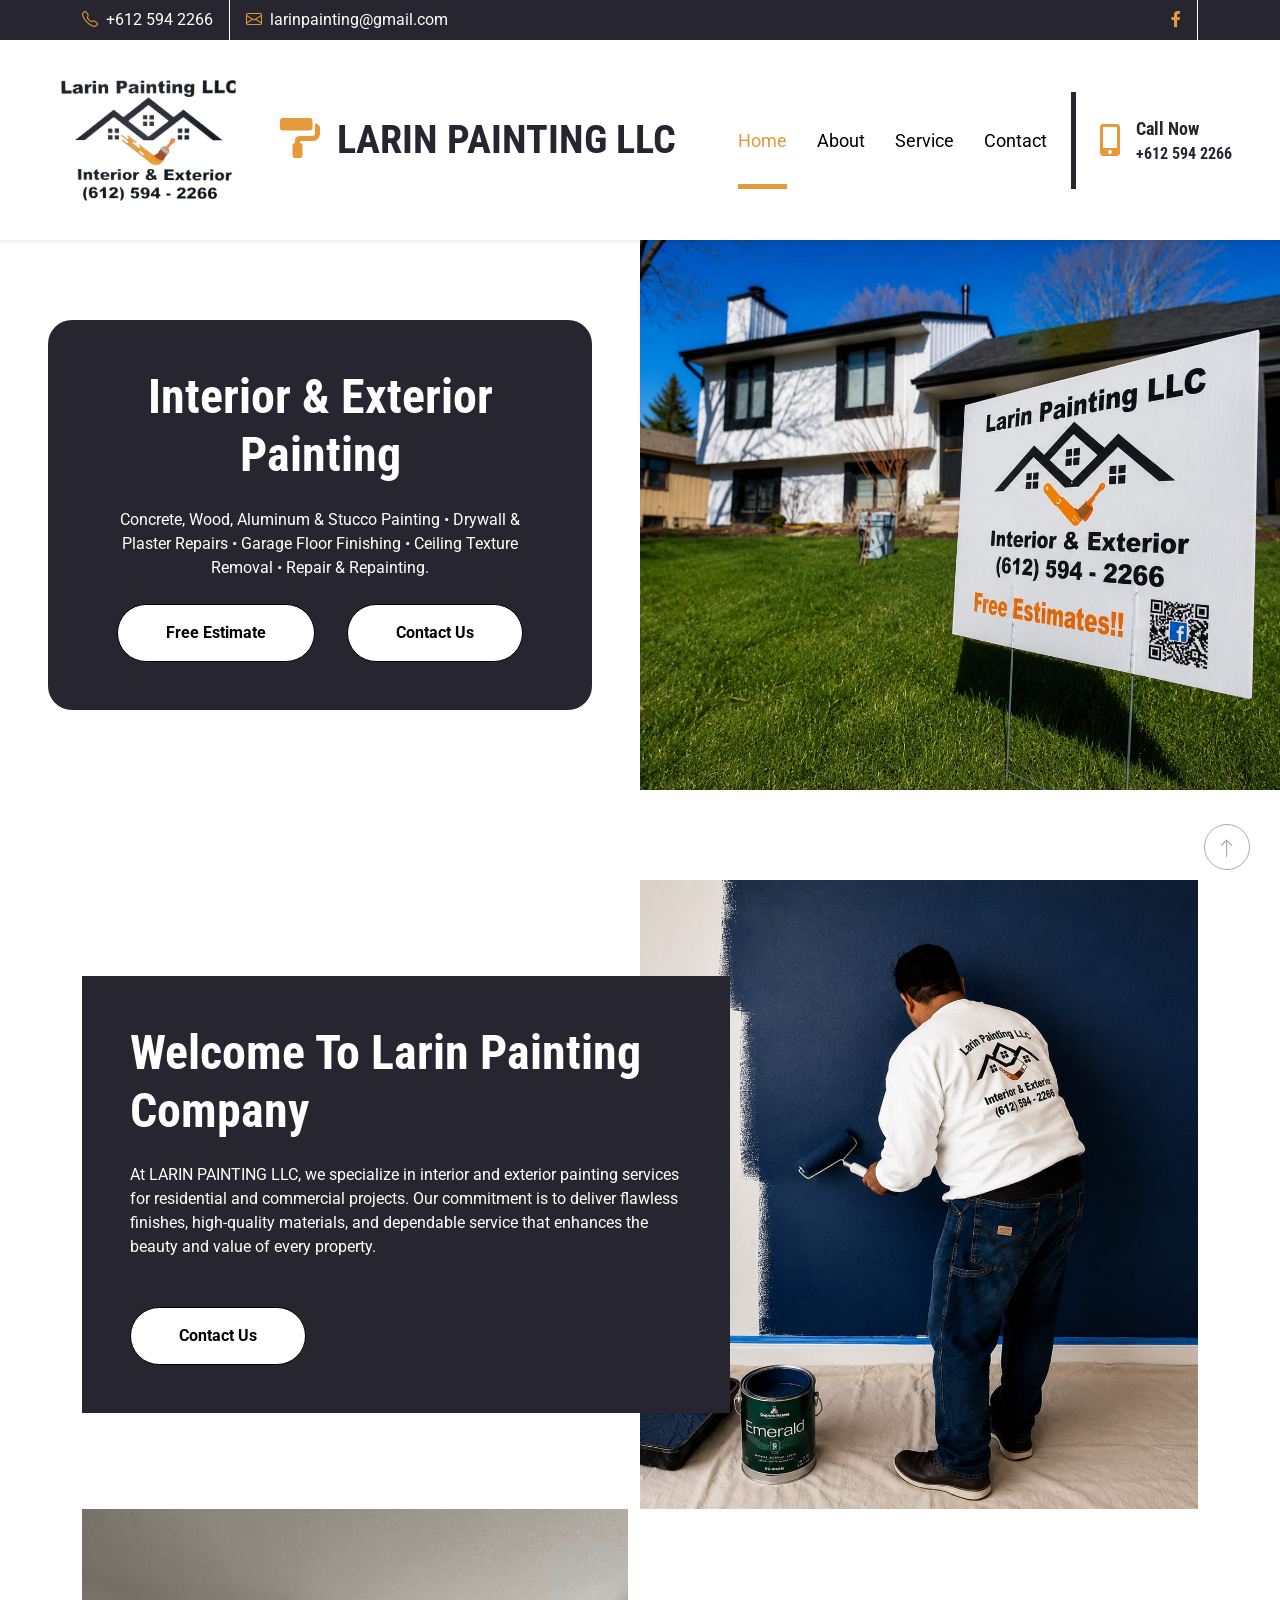
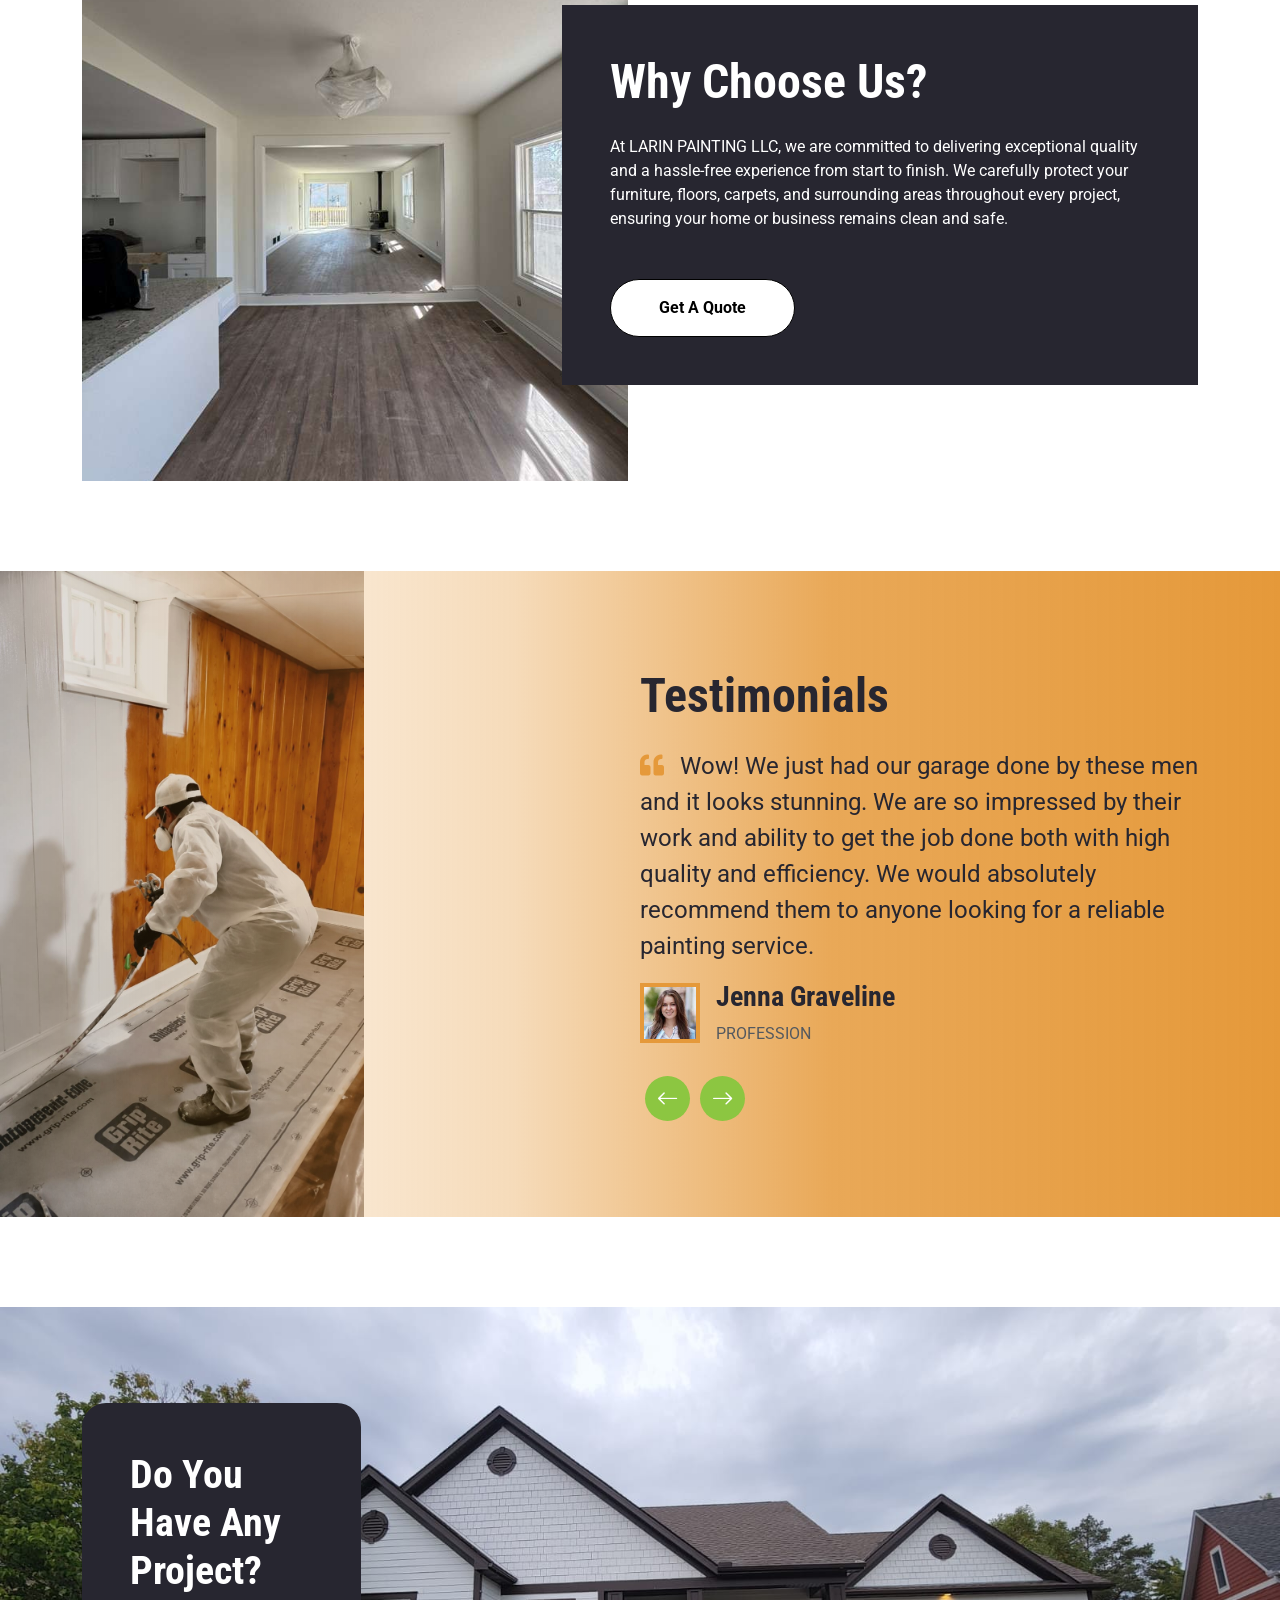
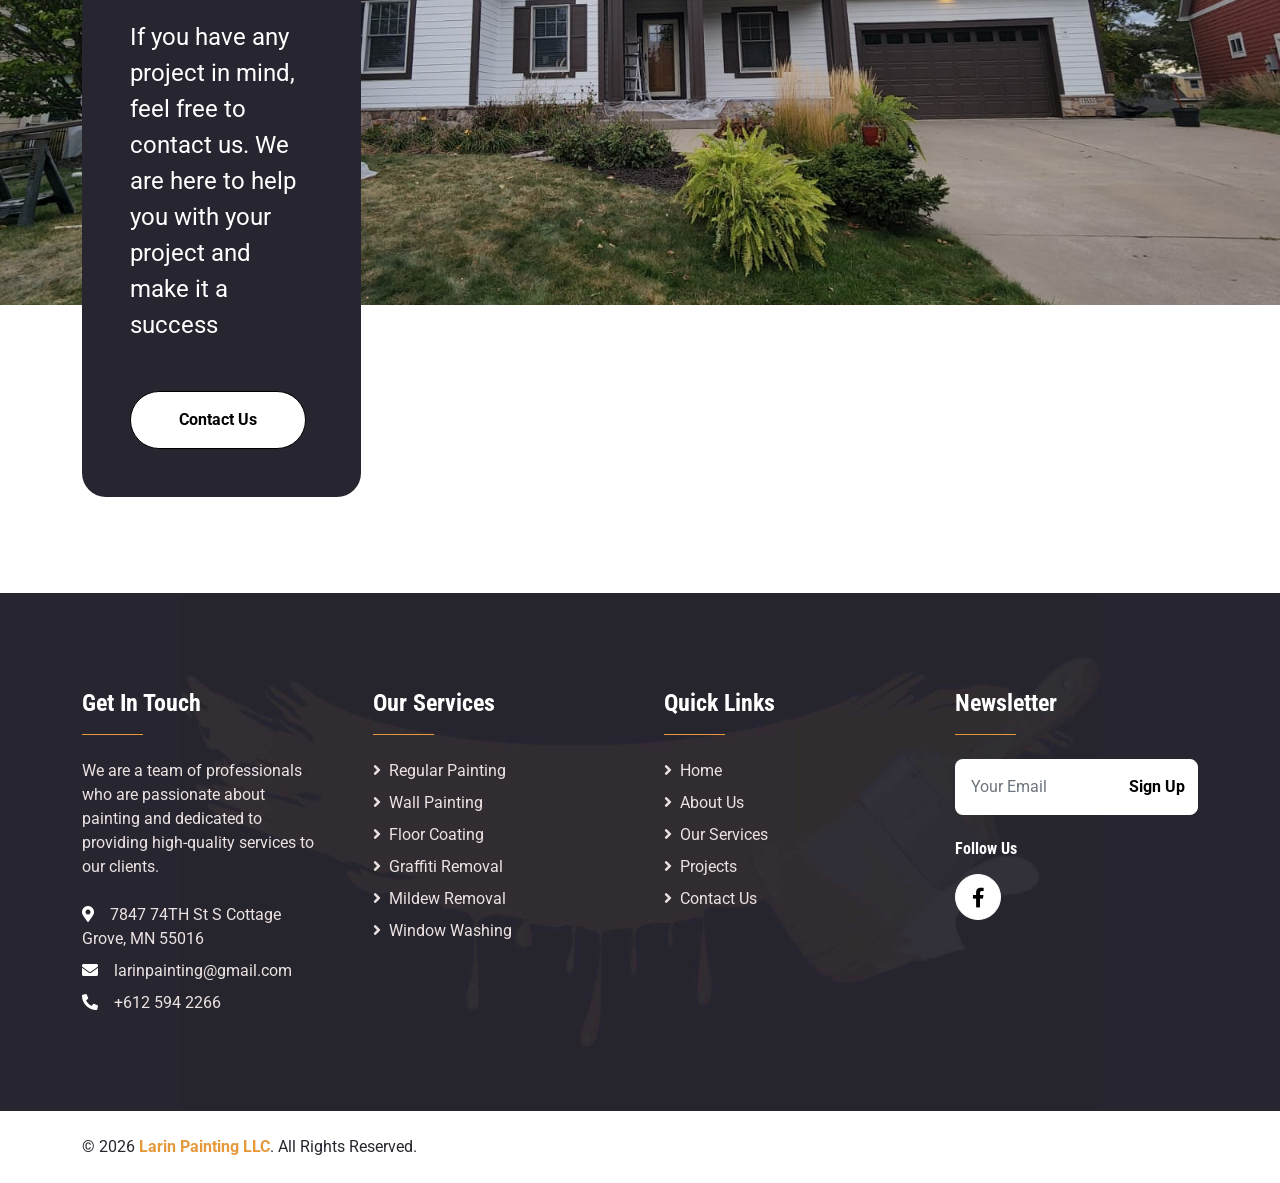
==== index.html @ 73cc66a8 "Agregacion de informacion" ====
<!doctype html>
<html lang="en">
  <head>
    <meta charset="utf-8" />
    <title>PAINTER - Painting Company Website Template</title>
    <meta content="width=device-width, initial-scale=1.0" name="viewport" />
    <meta content="Free HTML Templates" name="keywords" />
    <meta content="Free HTML Templates" name="description" />

    <!-- Favicon -->
    <link href="img/favicon.ico" rel="icon" />

    <!-- Google Web Fonts -->
    <link rel="preconnect" href="https://fonts.gstatic.com" />
    <link
      href="https://fonts.googleapis.com/css2?family=Roboto+Condensed:wght@400;700&family=Roboto:wght@400;700&display=swap"
      rel="stylesheet"
    />

    <!-- Icon Font Stylesheet -->
    <link
      href="https://cdnjs.cloudflare.com/ajax/libs/font-awesome/5.15.0/css/all.min.css"
      rel="stylesheet"
    />
    <link
      href="https://cdn.jsdelivr.net/npm/bootstrap-icons@1.4.1/font/bootstrap-icons.css"
      rel="stylesheet"
    />

    <!-- Libraries Stylesheet -->
    <link href="lib/owlcarousel/assets/owl.carousel.min.css" rel="stylesheet" />

    <!-- Customized Bootstrap Stylesheet -->
    <link href="css/bootstrap.min.css" rel="stylesheet" />

    <!-- Template Stylesheet -->
    <link href="css/style.css" rel="stylesheet" />
  </head>

  <body>
    <!-- Topbar Start -->
    <div class="container-fluid bg-dark d-none d-lg-block">
      <div class="container">
        <div class="row">
          <div class="col-md-6 text-center text-lg-start mb-2 mb-lg-0">
            <div class="d-inline-flex align-items-center">
              <a
                class="text-white py-2 pe-3 border-end border-white"
                href="https://wa.me/16125942266"
                target="_blank"
                ><i class="bi bi-telephone text-secondary me-2"></i>+612 594
                2266</a
              >
              <a
                class="text-white py-2 px-3"
                href="mailto:larinpainting@gmail.com"
                ><i class="bi bi-envelope text-secondary me-2"></i
                >larinpainting@gmail.com</a
              >
            </div>
          </div>
          <div class="col-md-6 text-center text-lg-end">
            <div class="d-inline-flex align-items-center">
              <a
                class="text-body py-2 px-3 border-end border-white"
                href="https://www.facebook.com/share/18hxTDZ7yw/"
                target="_blank"
              >
                <i class="fab fa-facebook-f text-secondary"></i>
              </a>
              <!-- <a class="text-body py-2 px-3 border-end border-white" href="">
                <i class="fab fa-twitter text-secondary"></i>
              </a>
              <a class="text-body py-2 px-3 border-end border-white" href="">
                <i class="fab fa-linkedin-in text-secondary"></i>
              </a>
              <a class="text-body py-2 px-3 border-end border-white" href="">
                <i class="fab fa-instagram text-secondary"></i>
              </a>
              <a class="text-body py-2 ps-3" href="">
                <i class="fab fa-youtube text-secondary"></i>
              </a> -->
            </div>
          </div>
        </div>
      </div>
    </div>
    <!-- Topbar End -->

    <!-- Navbar Start -->
    <nav
      class="navbar navbar-expand-lg bg-white navbar-dark shadow-sm px-5 py-3 py-lg-0"
    >
      <a href="index.html" class="navbar-brand p-0">
        <img
          class="company-logo me-3"
          src="img/logo.jpeg"
          alt="Larin Painting Logo"
        />
      </a>
      <div class="d-flex justify-content-between align-items-center">
        <h1 class="m-0 text-uppercase text-dark company-title">
          <i class="fa fa-paint-roller text-secondary me-2"></i>
          Larin Painting LLC
        </h1>
        <button
          class="navbar-toggler bg-secondary"
          type="button"
          data-bs-toggle="collapse"
          data-bs-target="#navbarCollapse"
        >
          <span class="navbar-toggler-icon"></span>
        </button>
      </div>
      <div class="collapse navbar-collapse" id="navbarCollapse">
        <div
          class="navbar-nav ms-auto py-0 pe-4 border-end border-5 border-dark"
        >
          <a href="index.html" class="nav-item nav-link active">Home</a>
          <a href="about.html" class="nav-item nav-link">About</a>
          <a href="service.html" class="nav-item nav-link">Service</a>
          <!--<div class="nav-item dropdown">
            <a
              href="#"
              class="nav-link dropdown-toggle"
              data-bs-toggle="dropdown"
              >Pages</a
            >
            <div class="dropdown-menu m-0">
              <a href="blog.html" class="dropdown-item">Blog Grid</a>
              <a href="detail.html" class="dropdown-item">Blog Detail</a>
              <a href="team.html" class="dropdown-item">The Team</a>
              <a href="testimonial.html" class="dropdown-item">Testimonial</a>
            </div>
          </div>-->
          <a href="contact.html" class="nav-item nav-link">Contact</a>
        </div>
        <div class="d-none d-lg-flex align-items-center ps-4">
          <i class="fa fa-2x fa-mobile-alt text-secondary me-3"></i>
          <div>
            <h5 class="text-dark mb-1"><small>Call Now</small></h5>
            <h6 class="text-dark m-0">+612 594 2266</h6>
          </div>
        </div>
      </div>
    </nav>
    <!-- Navbar End -->

    <!-- Hero Start -->
    <div class="container-fluid px-0" style="margin-bottom: 90px">
      <div class="row g-0 align-items-stretch">
        <!-- Imagen -->
        <div class="col-lg-6 order-1 order-lg-2">
          <div class="bg-hero h-100"></div>
        </div>

        <!-- Texto -->
        <div
          class="col-lg-6 order-2 order-lg-1 d-flex align-items-center bg-primary"
        >
          <div class="p-4 p-lg-5 w-100">
            <div class="bg-dark rounded-3 p-4 p-lg-5">
              <h1 class="display-5 text-white mb-4 text-center">
                Interior & Exterior Painting
              </h1>
              <p class="fs-9 text-white mb-4 text-center">
                Concrete, Wood, Aluminum & Stucco Painting • Drywall & Plaster
                Repairs • Garage Floor Finishing • Ceiling Texture Removal •
                Repair & Repainting.
              </p>
              <div class="d-flex justify-content-center gap-3">
                <a
                  href="contact.html#quoteForm"
                  class="btn btn-secondary rounded-pill py-md-3 px-md-5 mx-2"
                  >Free Estimate</a
                >
                <a
                  href="contact.html"
                  class="btn btn-outline-secondary rounded-pill py-md-3 px-md-5 mx-2"
                  >Contact Us</a
                >
              </div>
            </div>
          </div>
        </div>
      </div>
    </div>
    <!-- Hero End -->

    <!-- About Start -->
    <div class="container-fluid py-6">
      <div class="container py-6">
        <div class="row gx-0 mb-3 mb-lg-0">
          <div class="col-lg-6 my-lg-5 py-lg-5">
            <div class="about-start bg-dark p-5">
              <!-- <div class="bg-secondary p-5 rounded-3"> -->
              <h1 class="display-5 mb-4 text-white">
                Welcome To Larin Painting Company
              </h1>
              <p class="fs-9 text-white mb-4">
                At LARIN PAINTING LLC, we specialize in interior and exterior
                painting services for residential and commercial projects. Our
                commitment is to deliver flawless finishes, high-quality
                materials, and dependable service that enhances the beauty and
                value of every property.
              </p>
              <a
                href="contact.html"
                class="btn btn-secondary rounded-pill py-md-3 px-md-5 mt-4"
                >Contact Us</a
              >
            </div>
          </div>
          <div class="col-lg-6" style="min-height: 400px">
            <div class="position-relative h-100">
              <img
                class="position-absolute w-100 h-100"
                src="img/about1.jpeg"
                style="object-fit: cover"
              />
            </div>
          </div>
        </div>
        <div class="row gx-6">
          <div class="col-lg-6" style="min-height: 400px">
            <div class="position-relative h-100">
              <img
                class="position-absolute w-100 h-100"
                src="img/about2.jpeg"
                style="object-fit: cover"
              />
            </div>
          </div>
          <div class="col-lg-6 my-lg-5 py-lg-5">
            <div class="about-end bg-dark p-5">
              <!-- <div class="bg-secondary p-5 rounded-3"> -->
              <h1 class="display-5 mb-4 text-white">Why Choose Us?</h1>
              <p class="fs-9 text-white mb-4">
                At LARIN PAINTING LLC, we are committed to delivering
                exceptional quality and a hassle-free experience from start to
                finish. We carefully protect your furniture, floors, carpets,
                and surrounding areas throughout every project, ensuring your
                home or business remains clean and safe.
              </p>
              <a
                href=""
                class="btn btn-secondary rounded-pill py-md-3 px-md-5 mt-4"
                >Get A Quote</a
              >
            </div>
          </div>
        </div>
      </div>
    </div>
    <!-- About End -->

    <!-- Services Start -->
    <!--<div class="container-fluid py-5">
      <div class="container py-5">
        <div class="text-center mx-auto mb-5" style="max-width: 500px">
          <h1 class="display-5">Professional Painting Services</h1>
          <hr class="w-25 mx-auto text-primary" style="opacity: 1" />
        </div>
        <div class="row gy-4 gx-3">
          <div class="col-lg-4 col-md-6 pt-5">
            <div
              class="service-item d-flex flex-column align-items-center justify-content-center text-center p-5 pt-0"
            >
              <div class="service-icon p-3">
                <div><i class="fa fa-2x fa-paint-brush"></i></div>
              </div>
              <h3 class="mt-5">
                Residential painting services, Interior and exterior
              </h3>
              <a class="btn shadow-none text-secondary" href=""
                >View Detail<i class="bi bi-arrow-right ms-1"></i
              ></a>
            </div>
          </div>
          <div class="col-lg-4 col-md-6 pt-5">
            <div
              class="service-item d-flex flex-column align-items-center justify-content-center text-center p-5 pt-0"
            >
              <div class="service-icon p-3">
                <div><i class="fa fa-2x fa-paint-roller"></i></div>
              </div>
              <h3 class="mt-5">Paint Concrete, wood, aluminum, and stucco</h3>
              <a class="btn shadow-none text-secondary" href=""
                >View Detail<i class="bi bi-arrow-right ms-1"></i
              ></a>
            </div>
          </div>
          <div class="col-lg-4 col-md-6 pt-5">
            <div
              class="service-item d-flex flex-column align-items-center justify-content-center text-center p-5 pt-0"
            >
              <div class="service-icon p-3">
                <div><i class="fa fa-2x fa-brush"></i></div>
              </div>
              <h3 class="mt-5">Finishing garage painting and flooring</h3>
              <a class="btn shadow-none text-secondary" href=""
                >View Detail<i class="bi bi-arrow-right ms-1"></i
              ></a>
            </div>
          </div>
          <div class="col-lg-4 col-md-6 pt-5">
            <div
              class="service-item d-flex flex-column align-items-center justify-content-center text-center p-5 pt-0"
            >
              <div class="service-icon p-3">
                <div><i class="fa fa-2x fa-eraser"></i></div>
              </div>
              <h3 class="mt-5">Dry wall and plaster repairs</h3>
              <a class="btn shadow-none text-secondary" href=""
                >View Detail<i class="bi bi-arrow-right ms-1"></i
              ></a>
            </div>
          </div>
          <div class="col-lg-4 col-md-6 pt-5">
            <div
              class="service-item d-flex flex-column align-items-center justify-content-center text-center p-5 pt-0"
            >
              <div class="service-icon p-3">
                <div><i class="fa fa-2x fa-spray-can"></i></div>
              </div>
              <h3 class="mt-5">Remove ceiling texture</h3>
              <a class="btn shadow-none text-secondary" href=""
                >View Detail<i class="bi bi-arrow-right ms-1"></i
              ></a>
            </div>
          </div>
          <div class="col-lg-4 col-md-6 pt-5">
            <div
              class="service-item d-flex flex-column align-items-center justify-content-center text-center p-5 pt-0"
            >
              <div class="service-icon p-3">
                <div><i class="fa fa-2x fa-city"></i></div>
              </div>
              <h3 class="mt-5">Repair and Repainting</h3>
              <a class="btn shadow-none text-secondary" href=""
                >View Detail<i class="bi bi-arrow-right ms-1"></i
              ></a>
            </div>
          </div>
        </div>
      </div>
    </div>-->
    <!-- Services End -->

    <!-- Quote Start -->
    <!-- <div
      class="container-fluid bg-primary bg-quote py-5"
      style="margin: 90px 0"
    >
      <div class="container py-5">
        <div class="row g-0 justify-content-start">
          <div class="col-lg-5">
            <div class="bg-dark text-center p-5 rounded-3">
              <h1 class="mb-4 text-white">Get A Quote</h1>
              <form>
                <div class="row g-3">
                  <div class="col-12 col-sm-6">
                    <input
                      type="text"
                      class="form-control bg-primary border-0"
                      placeholder="Your Name"
                      style="height: 55px"
                    />
                  </div>
                  <div class="col-12 col-sm-6">
                    <input
                      type="email"
                      class="form-control bg-primary border-0"
                      placeholder="Your Email"
                      style="height: 55px"
                    />
                  </div>
                  <div class="col-12">
                    <textarea
                      class="form-control bg-primary border-0 py-3"
                      rows="2"
                      placeholder="Message"
                    ></textarea>
                  </div>
                  <div class="col-12">
                    <button class="btn btn-primary w-100 py-3" type="submit">
                      Get A Quote
                    </button>
                  </div>
                </div>
              </form>
            </div>
          </div>
        </div>
      </div>
    </div> -->
    <!-- Quote End -->

    <!-- Team Start -->
    <!--<div class="container-fluid py-5">
      <div class="container py-5">
        <div class="text-center mx-auto mb-5" style="max-width: 500px">
          <h1 class="display-5">Dedicated Team Members</h1>
          <hr class="w-25 mx-auto text-primary" style="opacity: 1" />
        </div>
        <div class="row g-3">
          <div class="col-lg-4 col-md-6">
            <div class="team-item">
              <img class="img-fluid w-100" src="img/team-1.jpg" alt="" />
              <div class="team-text">
                <div class="team-social">
                  <a
                    class="btn btn-lg btn-secondary btn-lg-square rounded-circle me-2"
                    href="#"
                    ><i class="fab fa-twitter"></i
                  ></a>
                  <a
                    class="btn btn-lg btn-secondary btn-lg-square rounded-circle me-2"
                    href="#"
                    ><i class="fab fa-facebook-f"></i
                  ></a>
                  <a
                    class="btn btn-lg btn-secondary btn-lg-square rounded-circle me-2"
                    href="#"
                    ><i class="fab fa-linkedin-in"></i
                  ></a>
                </div>
                <div class="mt-auto mb-3">
                  <h4 class="mb-1">Full Name</h4>
                  <span class="text-uppercase">Designation</span>
                </div>
              </div>
            </div>
          </div>
          <div class="col-lg-4 col-md-6">
            <div class="team-item">
              <img class="img-fluid w-100" src="img/team-2.jpg" alt="" />
              <div class="team-text">
                <div class="team-social">
                  <a
                    class="btn btn-lg btn-secondary btn-lg-square rounded-circle me-2"
                    href="#"
                    ><i class="fab fa-twitter"></i
                  ></a>
                  <a
                    class="btn btn-lg btn-secondary btn-lg-square rounded-circle me-2"
                    href="#"
                    ><i class="fab fa-facebook-f"></i
                  ></a>
                  <a
                    class="btn btn-lg btn-secondary btn-lg-square rounded-circle me-2"
                    href="#"
                    ><i class="fab fa-linkedin-in"></i
                  ></a>
                </div>
                <div class="mt-auto mb-3">
                  <h4 class="mb-1">Full Name</h4>
                  <span class="text-uppercase">Designation</span>
                </div>
              </div>
            </div>
          </div>
          <div class="col-lg-4 col-md-6">
            <div class="team-item">
              <img class="img-fluid w-100" src="img/team-3.jpg" alt="" />
              <div class="team-text">
                <div class="team-social">
                  <a
                    class="btn btn-lg btn-secondary btn-lg-square rounded-circle me-2"
                    href="#"
                    ><i class="fab fa-twitter"></i
                  ></a>
                  <a
                    class="btn btn-lg btn-secondary btn-lg-square rounded-circle me-2"
                    href="#"
                    ><i class="fab fa-facebook-f"></i
                  ></a>
                  <a
                    class="btn btn-lg btn-secondary btn-lg-square rounded-circle me-2"
                    href="#"
                    ><i class="fab fa-linkedin-in"></i
                  ></a>
                </div>
                <div class="mt-auto mb-3">
                  <h4 class="mb-1">Full Name</h4>
                  <span class="text-uppercase">Designation</span>
                </div>
              </div>
            </div>
          </div>
        </div>
      </div>
    </div>-->
    <!-- Team End -->

    <!-- Testimonial Start -->
    <div
      class="container-fluid bg-primary bg-testimonial py-5"
      style="margin: 90px 0"
    >
      <div class="container py-5">
        <div class="row g-0 justify-content-end">
          <div class="col-lg-6">
            <h1 class="display-5 mb-4">Testimonials</h1>
            <div class="owl-carousel testimonial-carousel">
              <div class="testimonial-item">
                <p class="fs-4 fw-normal text-dark">
                  <i class="fa fa-quote-left text-secondary me-3"></i>Wow! We
                  just had our garage done by these men and it looks stunning.
                  We are so impressed by their work and ability to get the job
                  done both with high quality and efficiency. We would
                  absolutely recommend them to anyone looking for a reliable
                  painting service.
                </p>
                <div class="d-flex align-items-center">
                  <img
                    class="img-fluid p-1 bg-secondary"
                    src="img/testimonial-1.jpg"
                    alt=""
                  />
                  <div class="ps-3">
                    <h3>Jenna Graveline</h3>
                    <span class="text-uppercase">Profession</span>
                  </div>
                </div>
              </div>
              <div class="testimonial-item">
                <p class="fs-4 fw-normal text-dark">
                  <i class="fa fa-quote-left text-secondary me-3"></i>Vey great
                  Team work and dedication to help people in the community, Jose
                  is very good in his work and I recommend him for all the hard
                  work with his team.
                </p>
                <div class="d-flex align-items-center">
                  <img
                    class="img-fluid p-1 bg-secondary"
                    src="img/testimonial-1.jpg"
                    alt=""
                  />
                  <div class="ps-3">
                    <h3>Sandra Ramirez</h3>
                    <span class="text-uppercase">Profession</span>
                  </div>
                </div>
              </div>
              <div class="testimonial-item">
                <p class="fs-4 fw-normal text-dark">
                  <i class="fa fa-quote-left text-secondary me-3"></i>Hello all.
                  Noel and his crew were on time on on task. They got the job
                  done and went above and beyond!!! When I need anymore painting
                  Nel will be my first call...period!!! Thank you guys!!!
                </p>
                <div class="d-flex align-items-center">
                  <img
                    class="img-fluid p-1 bg-secondary"
                    src="img/testimonial-2.jpg"
                    alt=""
                  />
                  <div class="ps-3">
                    <h3>Daniel Schouveller</h3>
                    <span class="text-uppercase">Profession</span>
                  </div>
                </div>
              </div>
              <div class="testimonial-item">
                <p class="fs-4 fw-normal text-dark">
                  <i class="fa fa-quote-left text-secondary me-3"></i>Jose and
                  his team did an amazing job. We have hired them for the second
                  time and will continue to work with them whenever needed. I
                  highly recommend Larin Painting LLC.
                </p>
                <div class="d-flex align-items-center">
                  <img
                    class="img-fluid p-1 bg-secondary"
                    src="img/testimonial-1.jpg"
                    alt=""
                  />
                  <div class="ps-3">
                    <h3>Maria K. Siddiqui</h3>
                    <span class="text-uppercase">Profession</span>
                  </div>
                </div>
              </div>
            </div>
          </div>
        </div>
      </div>
    </div>
    <!-- Testimonial End -->

    <!-- Blog Start -->
    <!--<div class="container-fluid py-5">
      <div class="container py-5">
        <div class="text-center mx-auto mb-5" style="max-width: 500px">
          <h1 class="display-5">Latest Articles From Painting Blog</h1>
          <hr class="w-25 mx-auto text-primary" style="opacity: 1" />
        </div>
        <div class="row g-3">
          <div class="col-xl-4 col-lg-6">
            <div class="blog-item bg-primary">
              <img class="img-fluid w-100" src="img/blog-1.jpg" alt="" />
              <div class="d-flex align-items-center">
                <div
                  class="bg-secondary mt-n4 d-flex flex-column flex-shrink-0 justify-content-center text-center me-4"
                  style="width: 60px; height: 100px"
                >
                  <i class="fa fa-calendar-alt text-primary mb-2"></i>
                  <p class="m-0 text-white">Jan 01</p>
                  <small class="text-white">2045</small>
                </div>
                <a class="h4 m-0 text-truncate me-4" href=""
                  >Dolor clita vero elitr sea stet dolor justo diam</a
                >
              </div>
              <div
                class="d-flex justify-content-between border-top border-secondary p-4"
              >
                <div class="d-flex align-items-center">
                  <img
                    class="rounded-circle me-2"
                    src="img/user.jpg"
                    width="30"
                    height="30"
                    alt=""
                  />
                  <small class="text-uppercase">John Doe</small>
                </div>
                <div class="d-flex align-items-center">
                  <small class="ms-3"
                    ><i class="fa fa-eye text-secondary me-2"></i>12345</small
                  >
                  <small class="ms-3"
                    ><i class="fa fa-comment text-secondary me-2"></i>123</small
                  >
                </div>
              </div>
            </div>
          </div>
          <div class="col-xl-4 col-lg-6">
            <div class="blog-item bg-primary">
              <img class="img-fluid w-100" src="img/blog-2.jpg" alt="" />
              <div class="d-flex align-items-center">
                <div
                  class="bg-secondary mt-n4 d-flex flex-column flex-shrink-0 justify-content-center text-center me-4"
                  style="width: 60px; height: 100px"
                >
                  <i class="fa fa-calendar-alt text-primary mb-2"></i>
                  <p class="m-0 text-white">Jan 01</p>
                  <small class="text-white">2045</small>
                </div>
                <a class="h4 m-0 text-truncate me-4" href=""
                  >Dolor clita vero elitr sea stet dolor justo diam</a
                >
              </div>
              <div
                class="d-flex justify-content-between border-top border-secondary p-4"
              >
                <div class="d-flex align-items-center">
                  <img
                    class="rounded-circle me-2"
                    src="img/user.jpg"
                    width="30"
                    height="30"
                    alt=""
                  />
                  <small class="text-uppercase">John Doe</small>
                </div>
                <div class="d-flex align-items-center">
                  <small class="ms-3"
                    ><i class="fa fa-eye text-secondary me-2"></i>12345</small
                  >
                  <small class="ms-3"
                    ><i class="fa fa-comment text-secondary me-2"></i>123</small
                  >
                </div>
              </div>
            </div>
          </div>
          <div class="col-xl-4 col-lg-6">
            <div class="blog-item bg-primary">
              <img class="img-fluid w-100" src="img/blog-3.jpg" alt="" />
              <div class="d-flex align-items-center">
                <div
                  class="bg-secondary mt-n4 d-flex flex-column flex-shrink-0 justify-content-center text-center me-4"
                  style="width: 60px; height: 100px"
                >
                  <i class="fa fa-calendar-alt text-primary mb-2"></i>
                  <p class="m-0 text-white">Jan 01</p>
                  <small class="text-white">2045</small>
                </div>
                <a class="h4 m-0 text-truncate me-4" href=""
                  >Dolor clita vero elitr sea stet dolor justo diam</a
                >
              </div>
              <div
                class="d-flex justify-content-between border-top border-secondary p-4"
              >
                <div class="d-flex align-items-center">
                  <img
                    class="rounded-circle me-2"
                    src="img/user.jpg"
                    width="30"
                    height="30"
                    alt=""
                  />
                  <small class="text-uppercase">John Doe</small>
                </div>
                <div class="d-flex align-items-center">
                  <small class="ms-3"
                    ><i class="fa fa-eye text-secondary me-2"></i>12345</small
                  >
                  <small class="ms-3"
                    ><i class="fa fa-comment text-secondary me-2"></i>123</small
                  >
                </div>
              </div>
            </div>
          </div>
        </div>
      </div>
    </div>-->
    <!-- Blog End -->

    <!-- <div class="container py-5">
      <div class="text-center mb-5">
        <h1 class="display-5">Project Gallery</h1>
      </div>

      <div class="row g-4">
        <div class="col-md-4">
          <img src="img/project1.jpeg" class="img-fluid rounded shadow" />
        </div>

        <div class="col-md-4">
          <img src="img/project2.jpeg" class="img-fluid rounded shadow" />
        </div>

        <div class="col-md-4">
          <img src="img/project3.jpeg" class="img-fluid rounded shadow" />
        </div>
      </div>
    </div> -->

    <!-- Call To Action Start -->
    <div
      class="container-fluid bg-primary bg-call-to-action py-5"
      style="margin-top: 90px"
    >
      <div class="container py-5">
        <div class="row g-0 justify-content-start">
          <div class="col-lg-3 bg-dark p-5 rounded-3">
            <h1 class="display-6 mb-4 text-white">Do You Have Any Project?</h1>
            <p class="fs-4 fw-normal text-white mb-4">
              If you have any project in mind, feel free to contact us. We are
              here to help you with your project and make it a success
            </p>
            <a
              href="/contact.html"
              class="btn btn-secondary rounded-pill py-md-3 px-md-5 mt-4"
              >Contact Us</a
            >
          </div>
        </div>
      </div>
    </div>
    <!-- Call To Action Start -->

    <!-- Footer Start -->
    <div class="container-fluid bg-dark bg-footer text-light py-5">
      <div class="container py-5">
        <div class="row g-5">
          <div class="col-lg-3 col-md-6">
            <h4 class="text-primary">Get In Touch</h4>
            <hr class="w-25 text-secondary mb-4" style="opacity: 1" />
            <p class="mb-4">
              We are a team of professionals who are passionate about painting
              and dedicated to providing high-quality services to our clients.
            </p>
            <p class="mb-2">
              <i class="fa fa-map-marker-alt text-primary me-3"></i>7847 74TH St
              S Cottage Grove, MN 55016
            </p>
            <p class="mb-2">
              <i class="fa fa-envelope text-primary me-3"></i
              >larinpainting@gmail.com
            </p>
            <p class="mb-0">
              <i class="fa fa-phone-alt text-primary me-3"></i>+612 594 2266
            </p>
          </div>
          <div class="col-lg-3 col-md-6">
            <h4 class="text-primary">Our Services</h4>
            <hr class="w-25 text-secondary mb-4" style="opacity: 1" />
            <div class="d-flex flex-column justify-content-start">
              <a class="text-light mb-2" href="service.html"
                ><i class="fa fa-angle-right me-2"></i>Regular Painting</a
              >
              <a class="text-light mb-2" href="service.html"
                ><i class="fa fa-angle-right me-2"></i>Wall Painting</a
              >
              <a class="text-light mb-2" href="service.html"
                ><i class="fa fa-angle-right me-2"></i>Floor Coating</a
              >
              <a class="text-light mb-2" href="service.html"
                ><i class="fa fa-angle-right me-2"></i>Graffiti Removal</a
              >
              <a class="text-light mb-2" href="service.html"
                ><i class="fa fa-angle-right me-2"></i>Mildew Removal</a
              >
              <a class="text-light" href="service.html"
                ><i class="fa fa-angle-right me-2"></i>Window Washing</a
              >
            </div>
          </div>
          <div class="col-lg-3 col-md-6">
            <h4 class="text-primary">Quick Links</h4>
            <hr class="w-25 text-secondary mb-4" style="opacity: 1" />
            <div class="d-flex flex-column justify-content-start">
              <a class="text-light mb-2" href="index.html"
                ><i class="fa fa-angle-right me-2"></i>Home</a
              >
              <a class="text-light mb-2" href="about.html"
                ><i class="fa fa-angle-right me-2"></i>About Us</a
              >
              <a class="text-light mb-2" href="services.html"
                ><i class="fa fa-angle-right me-2"></i>Our Services</a
              >
              <a class="text-light mb-2" href="projects.html"
                ><i class="fa fa-angle-right me-2"></i>Projects</a
              >
              <a class="text-light" href="contact.html"
                ><i class="fa fa-angle-right me-2"></i>Contact Us</a
              >
            </div>
          </div>
          <div class="col-lg-3 col-md-6">
            <h4 class="text-primary">Newsletter</h4>
            <hr class="w-25 text-secondary mb-4" style="opacity: 1" />
            <form action="">
              <div class="input-group">
                <input
                  type="text"
                  class="form-control p-3 border-0"
                  placeholder="Your Email"
                />
                <button class="btn btn-primary">Sign Up</button>
              </div>
            </form>
            <h6 class="text-primary mt-4 mb-3">Follow Us</h6>
            <div class="d-flex">
              <!-- <a
                class="btn btn-lg btn-primary btn-lg-square rounded-circle me-2"
                href="#"
                ><i class="fab fa-twitter"></i
              ></a> -->
              <a
                class="btn btn-lg btn-primary btn-lg-square rounded-circle me-2"
                href="https://www.facebook.com/share/18hxTDZ7yw/"
                target="_blank"
                ><i class="fab fa-facebook-f"></i
              ></a>
              <!-- <a
                class="btn btn-lg btn-primary btn-lg-square rounded-circle me-2"
                href="#"
                ><i class="fab fa-linkedin-in"></i
              ></a>
              <a
                class="btn btn-lg btn-primary btn-lg-square rounded-circle"
                href="#"
                ><i class="fab fa-instagram"></i
              ></a> -->
            </div>
          </div>
        </div>
      </div>
    </div>
    <div class="container-fluid bg-primary text-dark py-4">
      <div class="container">
        <div class="row g-0">
          <div class="col-md-6 text-center text-md-start">
            <p class="mb-md-0">
              &copy; 2026
              <a class="text-secondary fw-bold" href="./index.html"
                >Larin Painting LLC</a
              >. All Rights Reserved.
            </p>
          </div>
          <!-- <div class="col-md-6 text-center text-md-end">
            <p class="mb-0">
              Designed by
              <a class="text-dark fw-bold" href="https://htmlcodex.com"
                >HTML Codex</a
              >
            </p>
            <p>
              <br />Distributed By:
              <a
                class="border-bottom"
                href="https://themewagon.com"
                target="_blank"
                >ThemeWagon</a
              >
            </p>
          </div> -->
        </div>
      </div>
    </div>
    <!-- Footer End -->

    <!-- Back to Top -->
    <a
      href="#"
      class="btn btn-lg btn-secondary btn-lg-square rounded-circle back-to-top"
      ><i class="bi bi-arrow-up"></i
    ></a>

    <!-- JavaScript Libraries -->
    <script src="https://code.jquery.com/jquery-3.4.1.min.js"></script>
    <script src="https://cdn.jsdelivr.net/npm/bootstrap@5.0.0/dist/js/bootstrap.bundle.min.js"></script>
    <script src="lib/easing/easing.min.js"></script>
    <script src="lib/waypoints/waypoints.min.js"></script>
    <script src="lib/owlcarousel/owl.carousel.min.js"></script>

    <!-- Template Javascript -->
    <script src="/js/main.js"></script>
  </body>
</html>
---- css/style.css ----
/********** Template CSS **********/
:root {
  --primary: #e5993a;
  --secondary: #8cc641;
  --light: #000000;
  --dark: #272630;
}

.btn {
  font-weight: 700;
  transition: 0.5s;
}

.btn:hover {
  -webkit-box-shadow: 0 8px 6px -6px #555555;
  -moz-box-shadow: 0 8px 6px -6px #555555;
  box-shadow: 0 8px 6px -6px #555555;
}

.btn.btn-secondary {
  color: #000000;
}

.btn-square {
  width: 36px;
  height: 36px;
}

.btn-sm-square {
  width: 28px;
  height: 28px;
}

.btn-lg-square {
  width: 46px;
  height: 46px;
}

.btn-square,
.btn-sm-square,
.btn-lg-square {
  padding-left: 0;
  padding-right: 0;
  text-align: center;
}

.back-to-top {
  position: fixed;
  display: none;
  right: 30px;
  bottom: 30px;
  z-index: 99;
}

.navbar-dark .navbar-nav .nav-link {
  position: relative;
  margin-left: 30px;
  padding: 35px 0;
  font-size: 18px;
  color: var(--light);
  outline: none;
  transition: 0.5s;
}

.sticky-top.navbar-dark .navbar-nav .nav-link {
  padding: 20px 0;
}

.navbar-dark .navbar-nav .nav-link:hover,
.navbar-dark .navbar-nav .nav-link.active {
  color: var(--primary);
}

/*SAMUEL*/
@media (max-width: 768px) {
  .navbar-brand {
    display: flex;
    flex-direction: column;
    align-items: center;
    text-align: center;
  }

  .company-logo {
    width: 90%;
    height: auto;
    object-fit: contain;
  }

  .navbar-brand h1 {
    font-size: 1.2rem;
  }
}

@media (min-width: 992px) {
  .navbar-dark .navbar-nav .nav-link::before {
    position: absolute;
    content: "";
    width: 0;
    height: 5px;
    bottom: 0;
    left: 50%;
    background: var(--primary);
    transition: 0.5s;
  }

  .navbar-dark .navbar-nav .nav-link:hover::before,
  .navbar-dark .navbar-nav .nav-link.active::before {
    width: 100%;
    left: 0;
  }
}

@media (max-width: 991.98px) {
  .bg-hero {
    min-height: 300px;
  }

  .display-4 {
    font-size: 2rem;
  }

  .navbar-dark .navbar-nav .nav-link {
    margin-left: 0;
    padding: 10px 0;
  }

  .company-logo.logo-hidden {
    display: none;
  }
}

.bg-hero {
  background: url("../img/hero.jpeg") center center no-repeat;
  background-size: cover;
  min-height: 550px;
}

.about-start,
.about-end {
  /* background: url(../img/about-bg.jpg) center center no-repeat; */
  background-size: contain;
}

@media (min-width: 992px) {
  .about-start {
    position: relative;
    margin-right: -90px;
    z-index: 1;
  }

  .about-end {
    position: relative;
    margin-left: -90px;
    z-index: 1;
  }
}

.service-item,
.contact-item {
  background: url(../img/service.png) top center no-repeat;
  background-size: cover;
  transition: 0.5s;
}

.service-item:hover,
.contact-item:hover {
  background: url(../img/service.png) bottom center no-repeat;
  background-size: cover;
}

.service-item .service-icon,
.contact-item .contact-icon {
  margin-top: -50px;
  width: 100px;
  height: 100px;
  color: var(--dark);
  background: #ffffff;
  transform: rotate(-45deg);
}

.service-item .service-icon div,
.contact-item .contact-icon div {
  width: 100%;
  height: 100%;
  display: flex;
  align-items: center;
  justify-content: center;
  background: var(--primary);
  transition: 0.5s;
}

.service-item .service-icon i,
.contact-item .contact-icon i {
  transform: rotate(45deg);
  transition: 0.5s;
}

.service-item:hover .service-icon div,
.contact-item:hover .contact-icon div {
  background: var(--dark);
}

.service-item:hover .service-icon i,
.contact-item:hover .contact-icon i {
  color: var(--primary);
}

.service-item a.btn {
  position: relative;
  bottom: -30px;
  opacity: 0;
}

.service-item:hover a.btn {
  bottom: 0;
  opacity: 1;
}

.bg-quote {
  background: url(../img/quote.jpeg) top right no-repeat;
  background-size: contain;
}

@media (max-width: 991.98px) {
  .bg-quote {
    background-size: cover;
  }
}

.team-item {
  position: relative;
  margin-bottom: 45px;
}

.team-text {
  position: absolute;
  display: flex;
  flex-direction: column;
  align-items: center;
  justify-content: center;
  background: url(../img/team.jpg) bottom center no-repeat;
  background-size: cover;
  height: 90px;
  padding: 0 30px;
  right: 45px;
  left: 45px;
  bottom: -45px;
  transition: 0.5s;
  z-index: 1;
}

.team-item:hover .team-text {
  height: 100%;
  bottom: 0;
}

.team-social {
  position: absolute;
  transition: 0.1s;
  transition-delay: 0s;
  opacity: 0;
}

.team-item:hover .team-social {
  transition-delay: 0.3s;
  opacity: 1;
}

.bg-testimonial {
  background:
    linear-gradient(
      to left,
      var(--primary) 0%,
      rgba(229, 153, 58, 0.85) 35%,
      rgba(229, 153, 58, 0.35) 60%,
      rgba(229, 153, 58, 0) 100%
    ),
    url(../img/testimonial.jpeg) top left no-repeat;

  background-size:
    100% 100%,
    contain;
  background-position:
    center,
    top left;
}

@media (max-width: 991.98px) {
  .bg-testimonial {
    background:
      linear-gradient(rgba(229, 153, 58, 0.3), rgba(229, 153, 58, 0.3)),
      url(../img/testimonial.jpeg) center center no-repeat;

    background-size: cover;
  }
}

.testimonial-carousel .owl-nav {
  margin-top: 30px;
  display: flex;
  justify-content: start;
}

.testimonial-carousel .owl-nav .owl-prev,
.testimonial-carousel .owl-nav .owl-next {
  position: relative;
  margin: 0 5px;
  width: 45px;
  height: 45px;
  display: flex;
  align-items: center;
  justify-content: center;
  color: #ffffff;
  background: var(--secondary);
  font-size: 22px;
  border-radius: 45px;
  transition: 0.5s;
}

.testimonial-carousel .owl-nav .owl-prev:hover,
.testimonial-carousel .owl-nav .owl-next:hover {
  color: var(--dark);
}

.testimonial-carousel .owl-item img {
  width: 60px;
  height: 60px;
}

.bg-call-to-action {
  background: url(../img/call-to-action.jpeg) top right no-repeat;
  background-size: contain;
}

.bg-footer {
  background: url(../img/footer.jpg) center center no-repeat;
  background-size: contain;
}

@media (max-width: 991.98px) {
  .bg-call-to-action,
  .bg-footer {
    background-size: cover;
  }
}
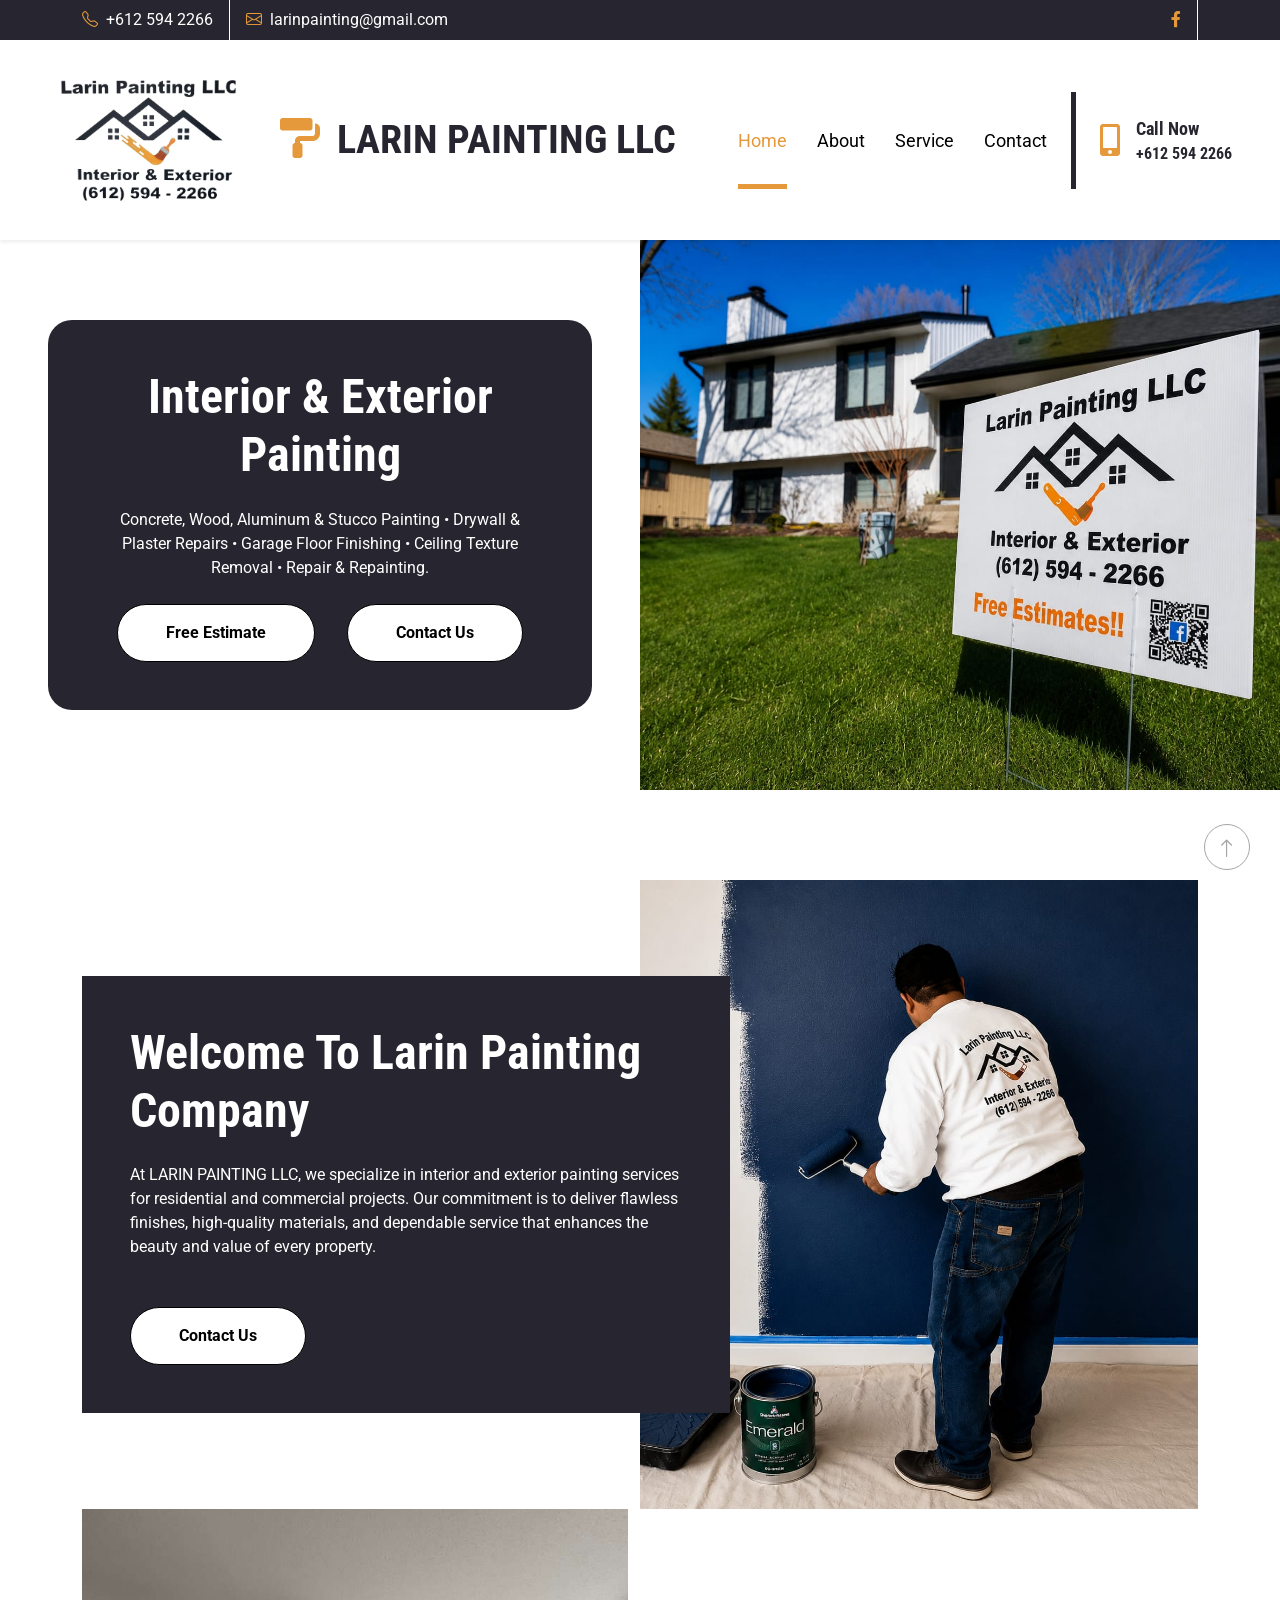
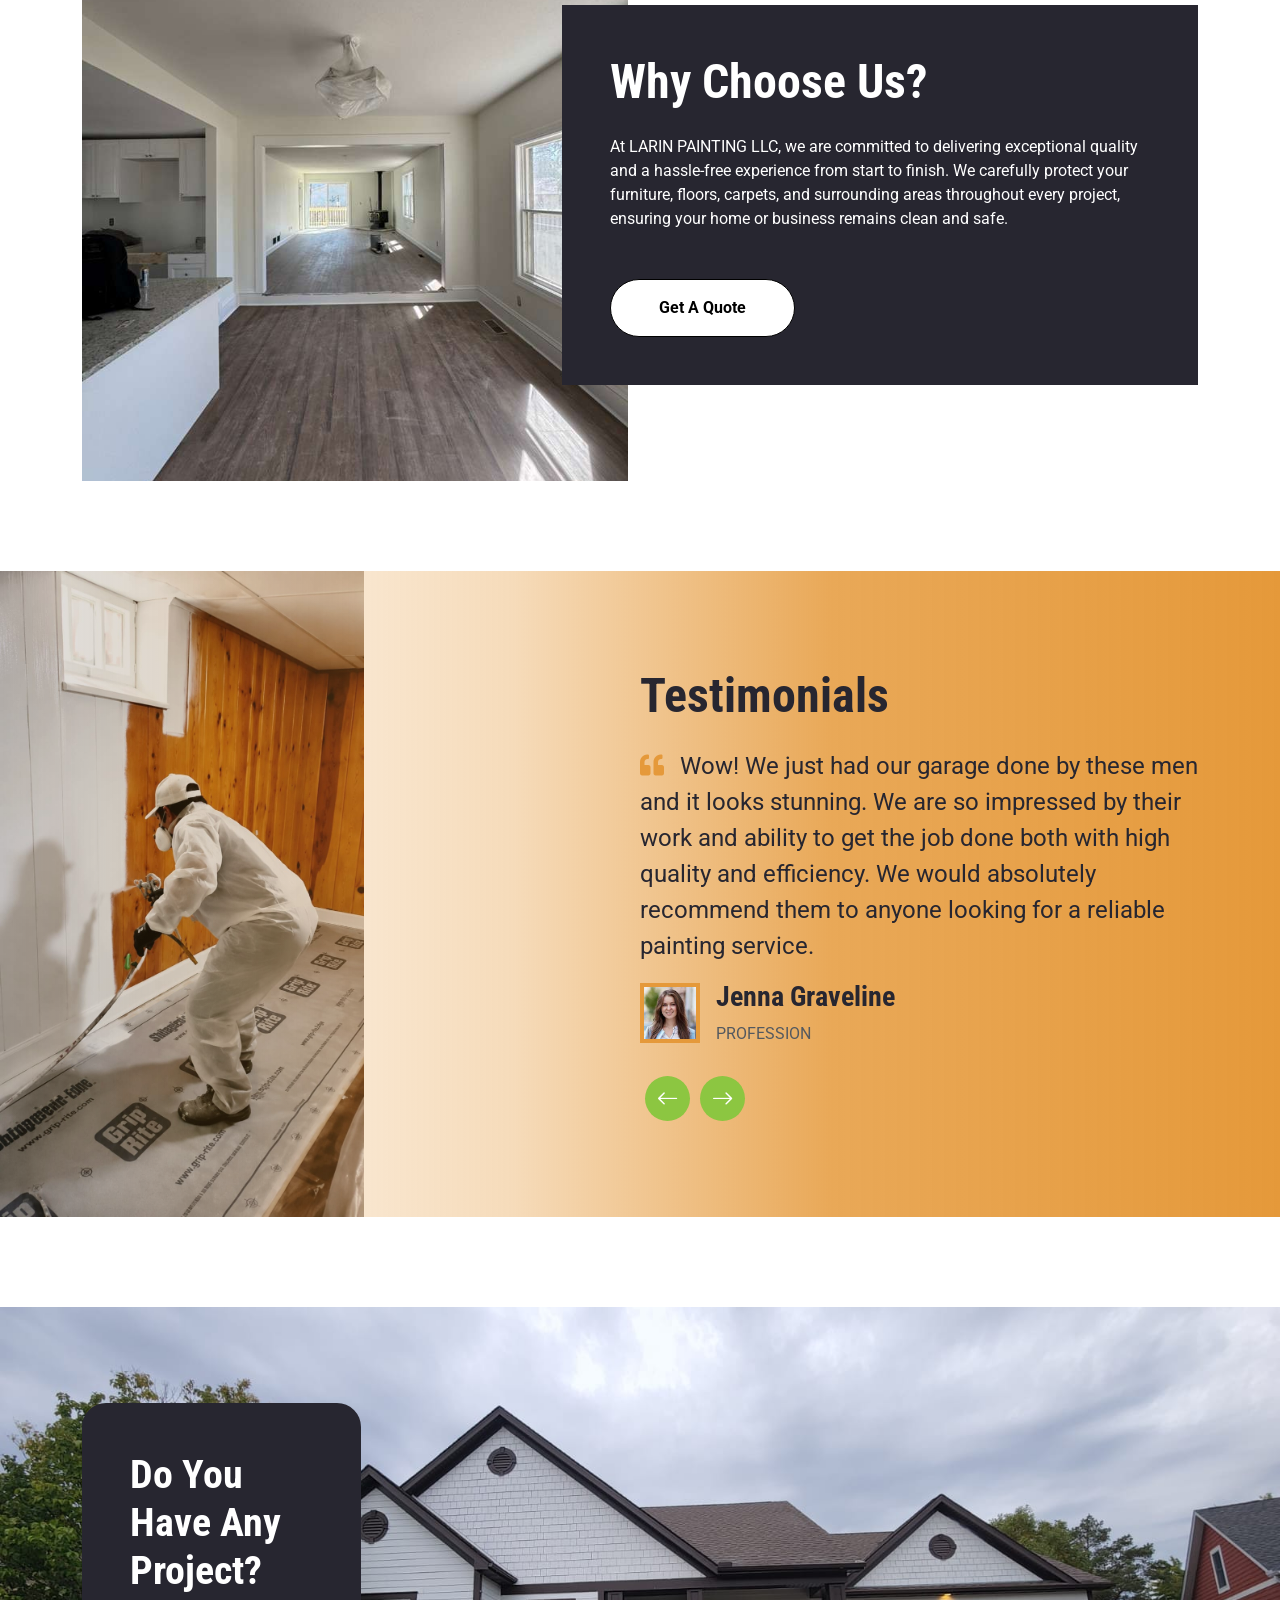
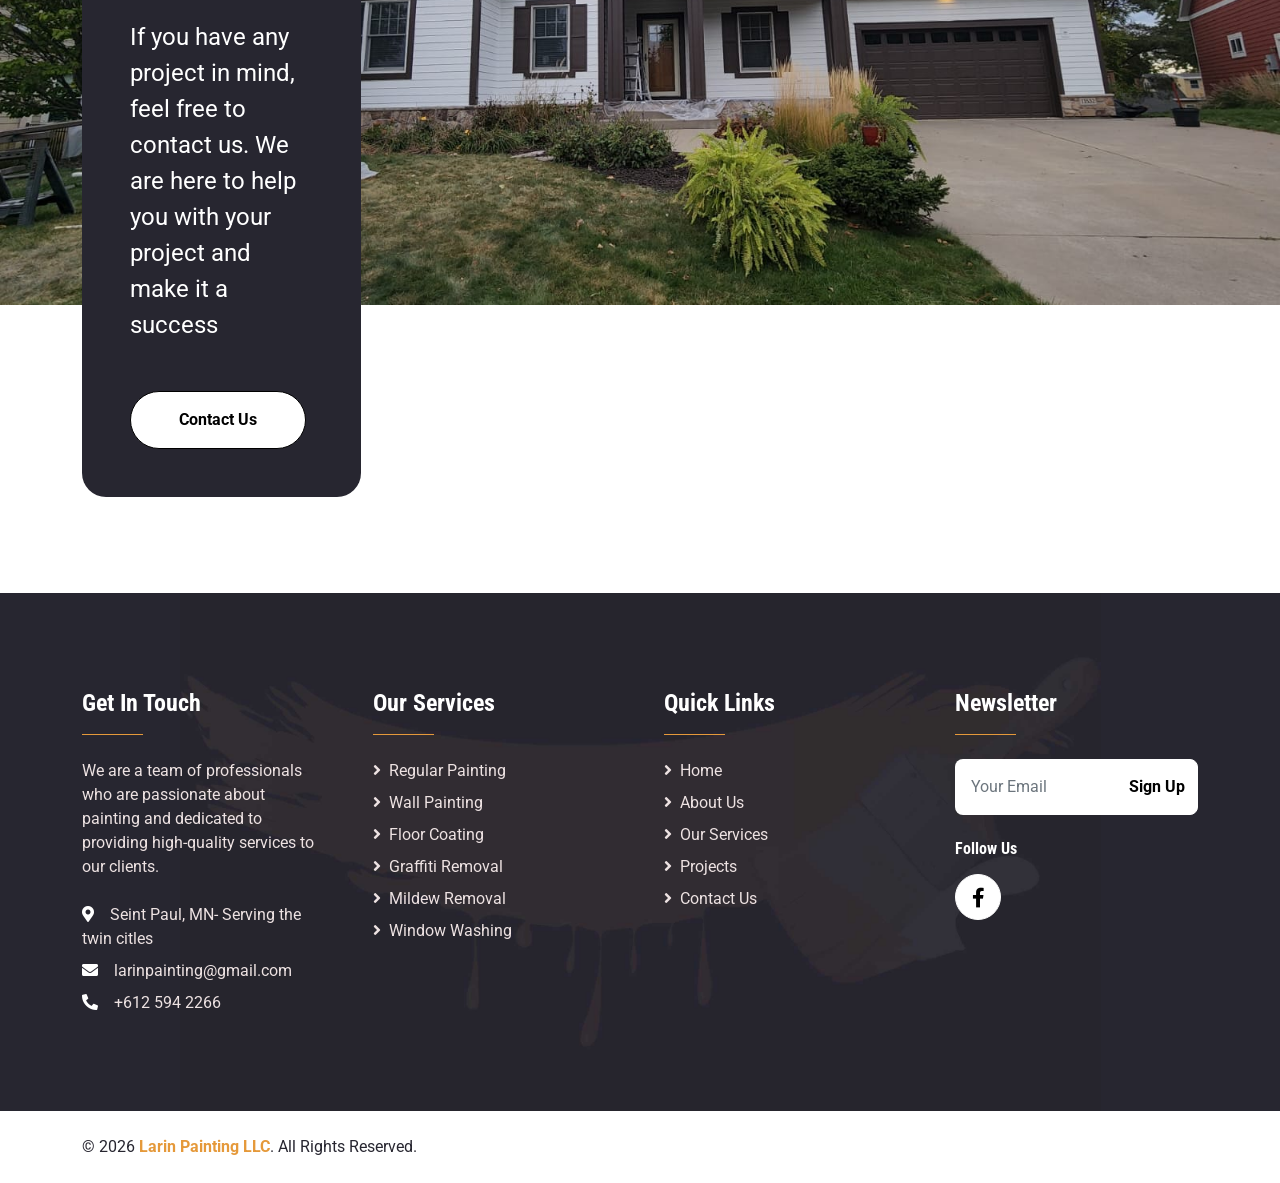
==== commit bdca3410: "Información de Servicios agregados" ====
--- a/index.html
+++ b/index.html
@@ -777,8 +777,8 @@
               and dedicated to providing high-quality services to our clients.
             </p>
             <p class="mb-2">
-              <i class="fa fa-map-marker-alt text-primary me-3"></i>7847 74TH St
-              S Cottage Grove, MN 55016
+              <i class="fa fa-map-marker-alt text-primary me-3"></i>Seint Paul,
+              MN- Serving the twin citles
             </p>
             <p class="mb-2">
               <i class="fa fa-envelope text-primary me-3"></i
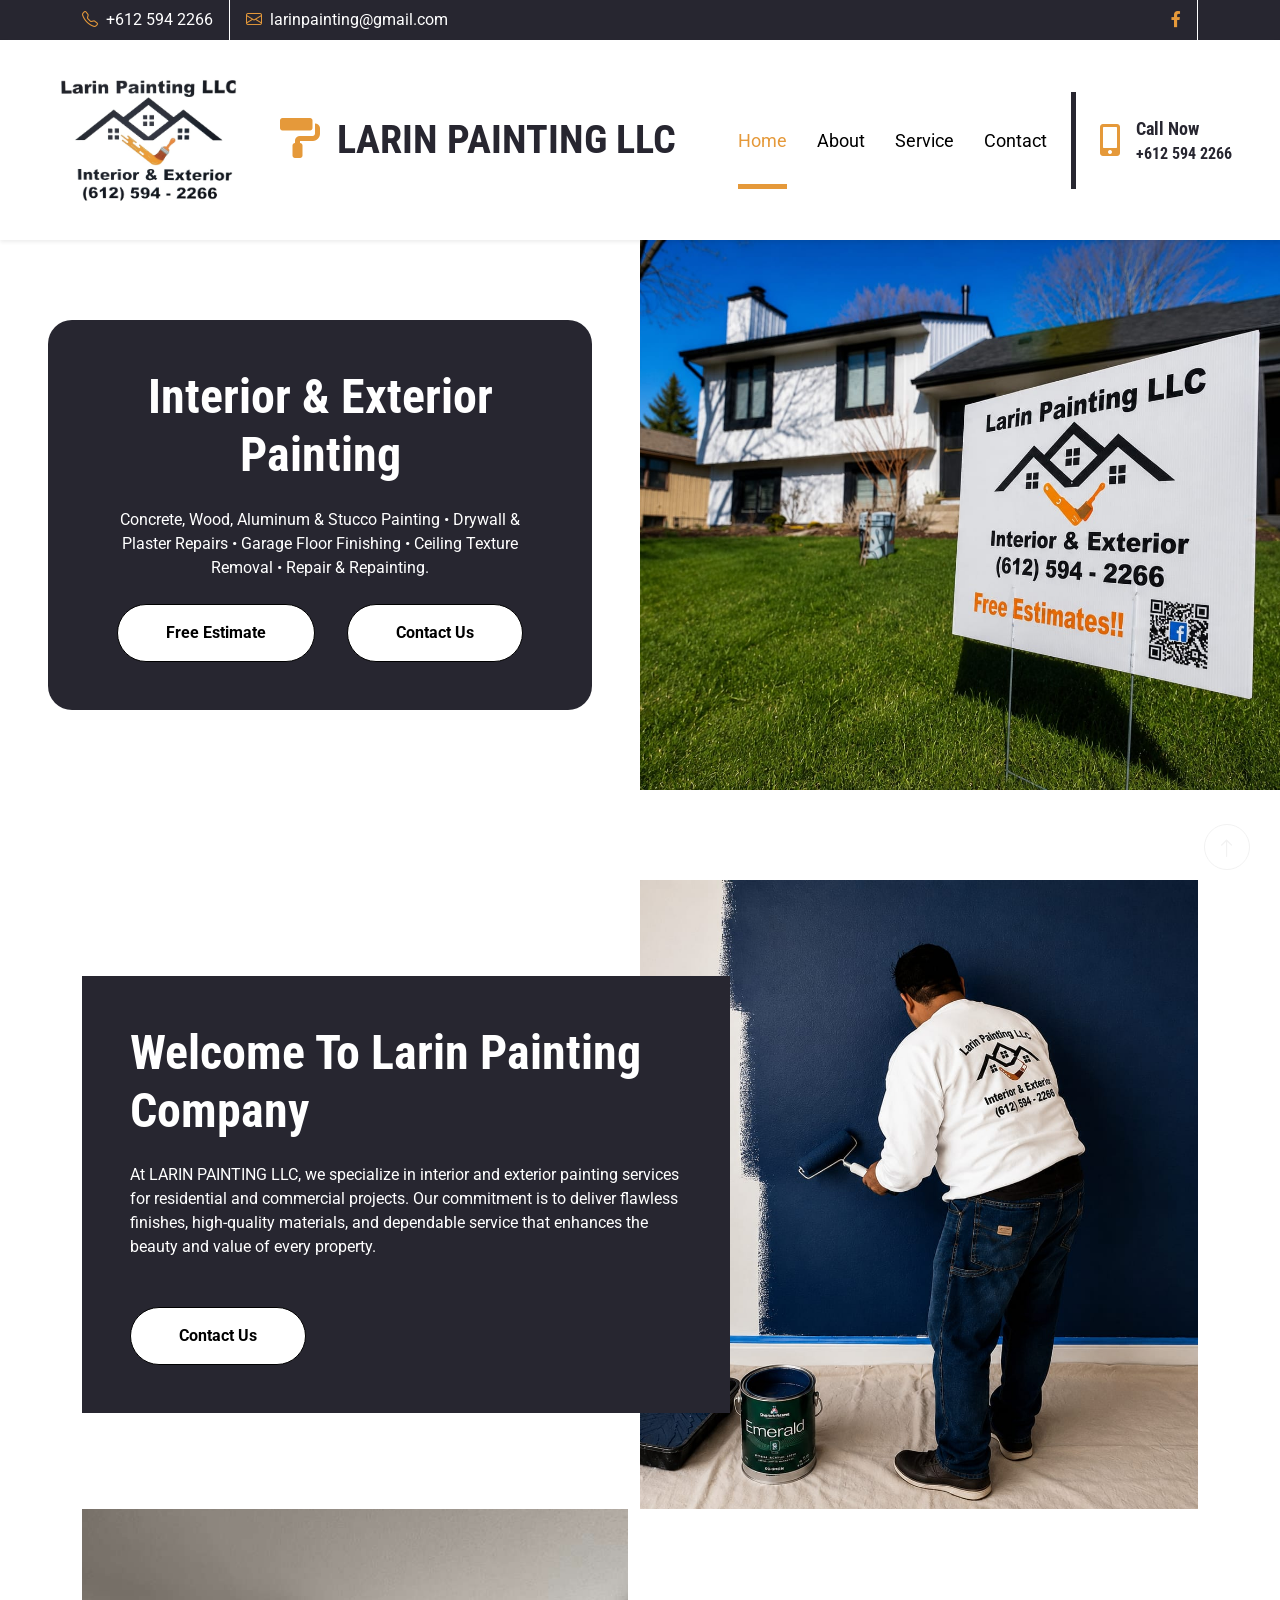
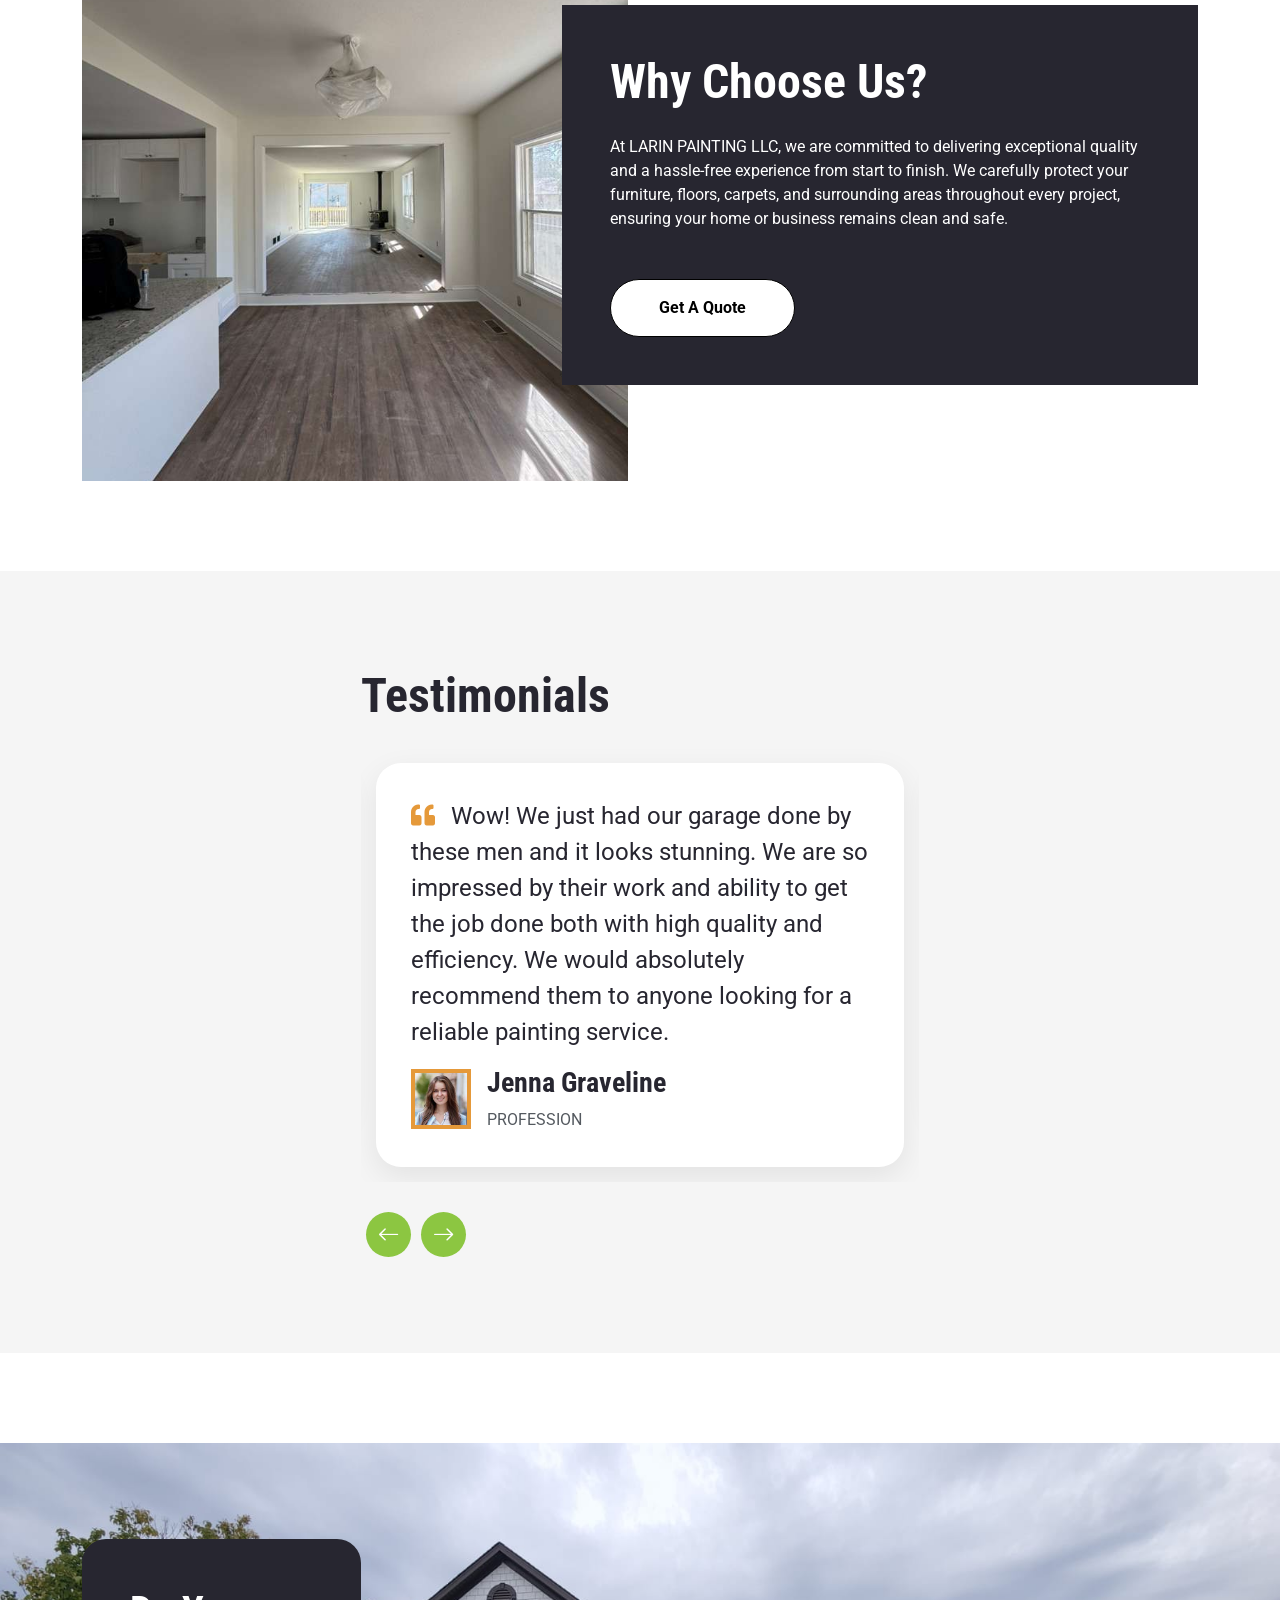
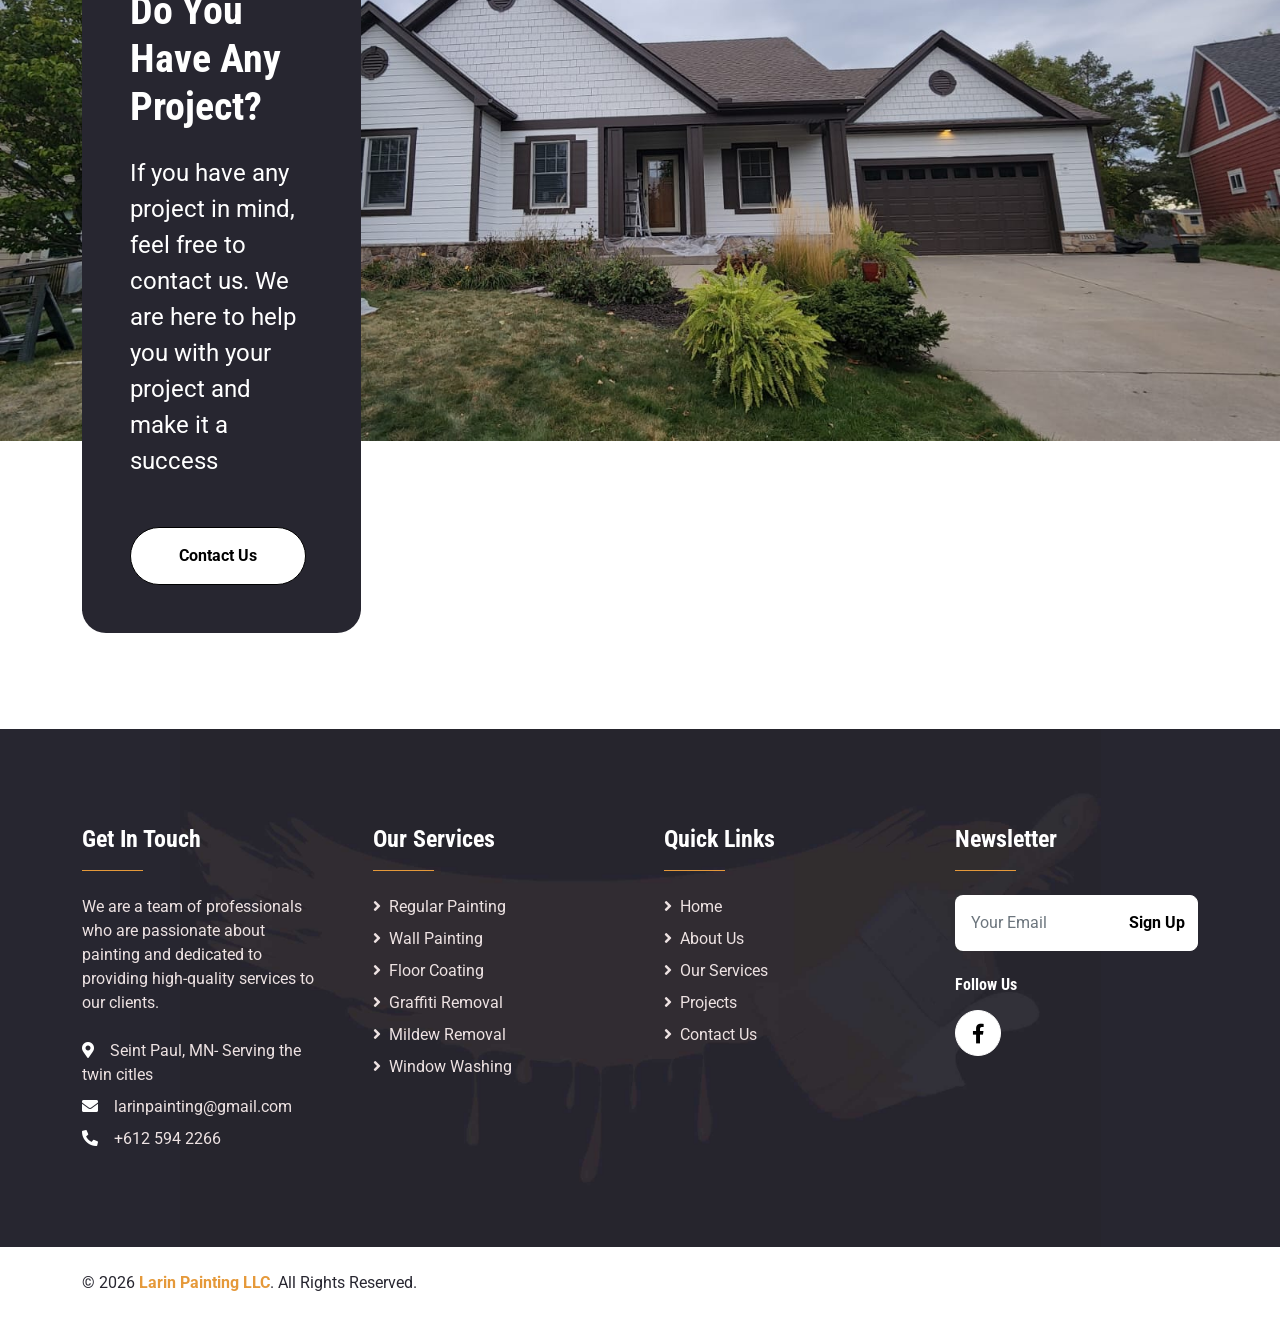
==== commit d51145e2: "Fondo de los testimonios" ====
--- a/index.html
+++ b/index.html
@@ -499,7 +499,7 @@
       style="margin: 90px 0"
     >
       <div class="container py-5">
-        <div class="row g-0 justify-content-end">
+        <div class="row g-0 justify-content-center">
           <div class="col-lg-6">
             <h1 class="display-5 mb-4">Testimonials</h1>
             <div class="owl-carousel testimonial-carousel">
--- a/css/style.css
+++ b/css/style.css
@@ -267,7 +267,7 @@
 }
 
 .bg-testimonial {
-  background:
+  /* background:
     linear-gradient(
       to left,
       var(--primary) 0%,
@@ -275,7 +275,9 @@
       rgba(229, 153, 58, 0.35) 60%,
       rgba(229, 153, 58, 0) 100%
     ),
-    url(../img/testimonial.jpeg) top left no-repeat;
+    url(../img/testimonial.jpeg) top left no-repeat; */
+
+  background: #f5f5f5 !important;
 
   background-size:
     100% 100%,
@@ -285,6 +287,69 @@
     top left;
 }
 
+/* Tarjeta */
+.testimonial-item {
+  background: #fff;
+  border-radius: 25px;
+  padding: 35px;
+  box-shadow: 0 10px 30px rgba(0, 0, 0, 0.08);
+  min-height: 360px;
+  display: flex;
+  flex-direction: column;
+  justify-content: space-between;
+  margin: 15px;
+}
+
+/* Cabecera */
+.testimonial-header {
+  display: flex;
+  align-items: center;
+  gap: 15px;
+  margin-bottom: 20px;
+}
+
+.testimonial-stars {
+  color: #fbbc04;
+  font-size: 22px;
+}
+
+.testimonial-date {
+  color: #777;
+  font-size: 18px;
+}
+
+/* Texto */
+.testimonial-text {
+  font-size: 22px;
+  line-height: 1.8;
+  color: #333;
+  margin: 25px 0;
+}
+
+/* Usuario */
+.testimonial-user {
+  display: flex;
+  align-items: center;
+}
+
+.testimonial-user img {
+  width: 70px;
+  height: 70px;
+  border-radius: 50%;
+  object-fit: cover;
+  margin-right: 18px;
+}
+
+.testimonial-user h5 {
+  margin: 0;
+  font-weight: 700;
+  color: #222;
+}
+
+.testimonial-user small {
+  color: #777;
+}
+
 @media (max-width: 991.98px) {
   .bg-testimonial {
     background:
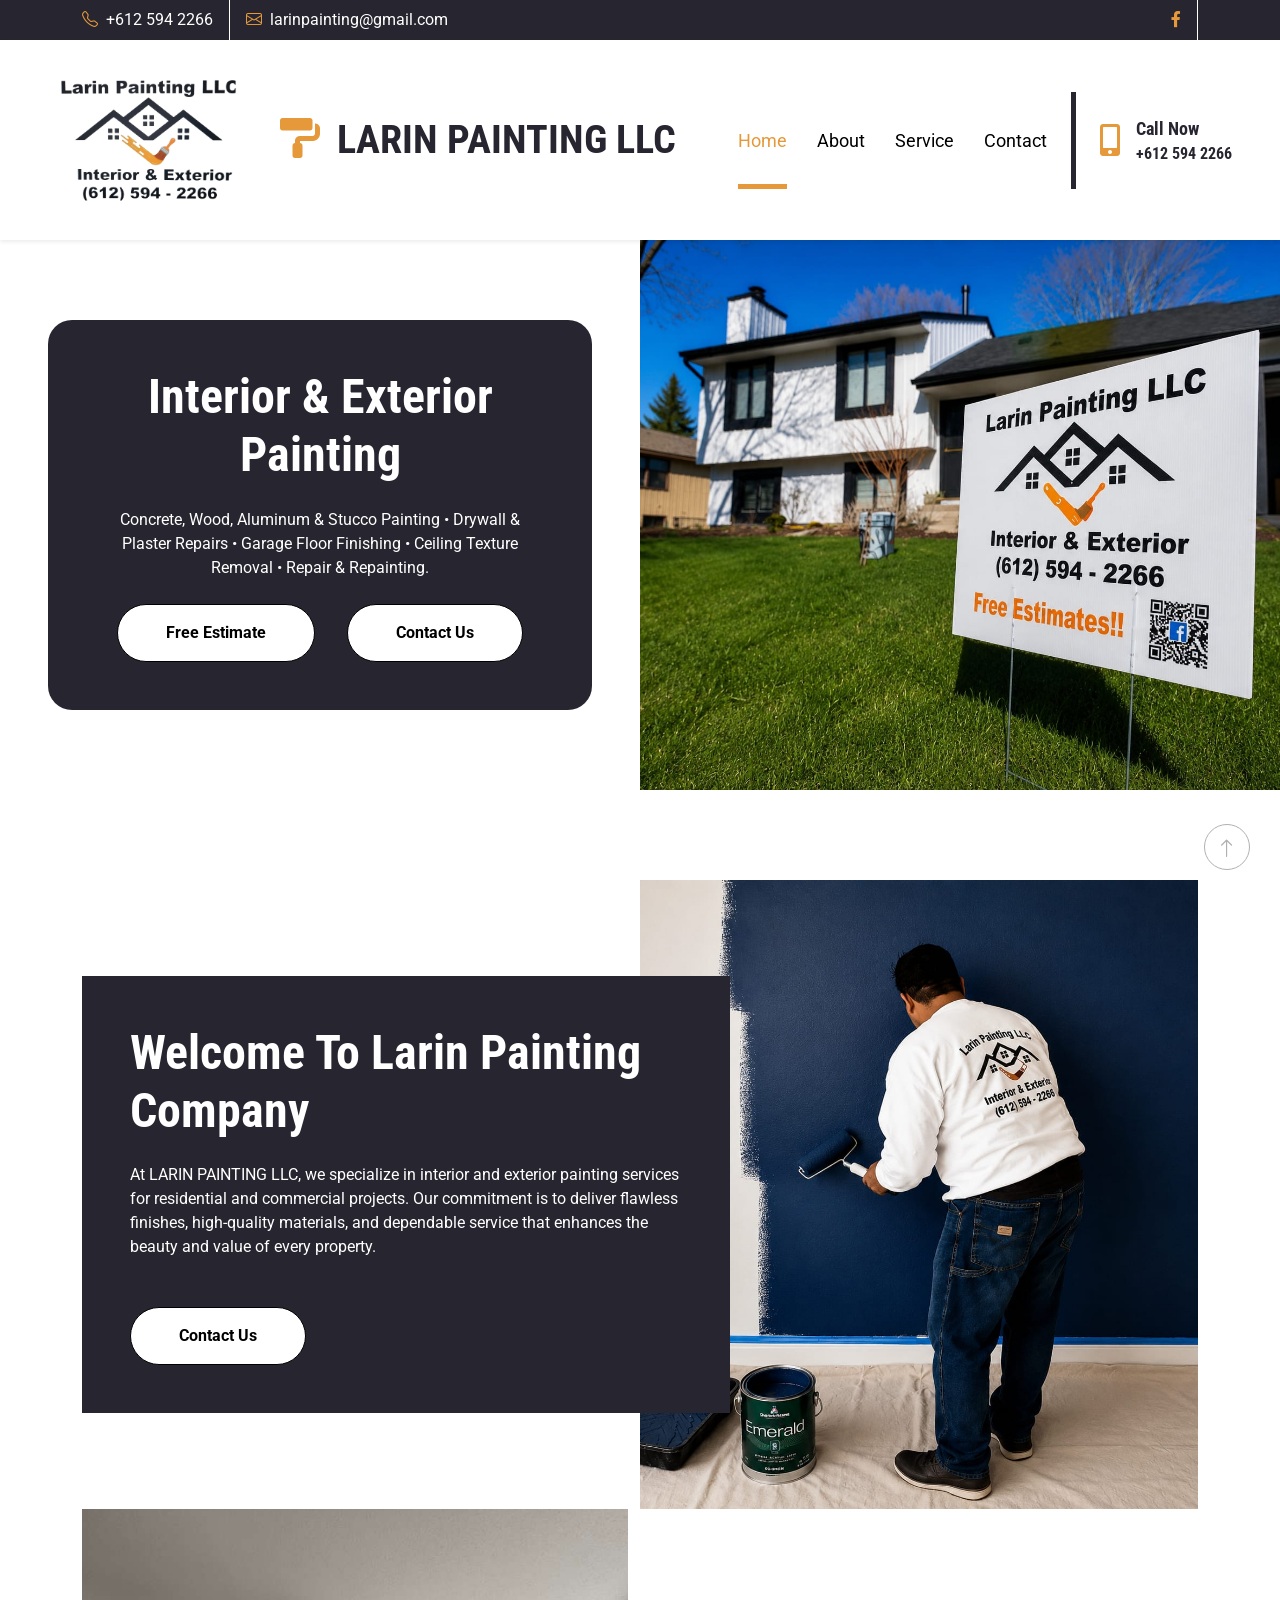
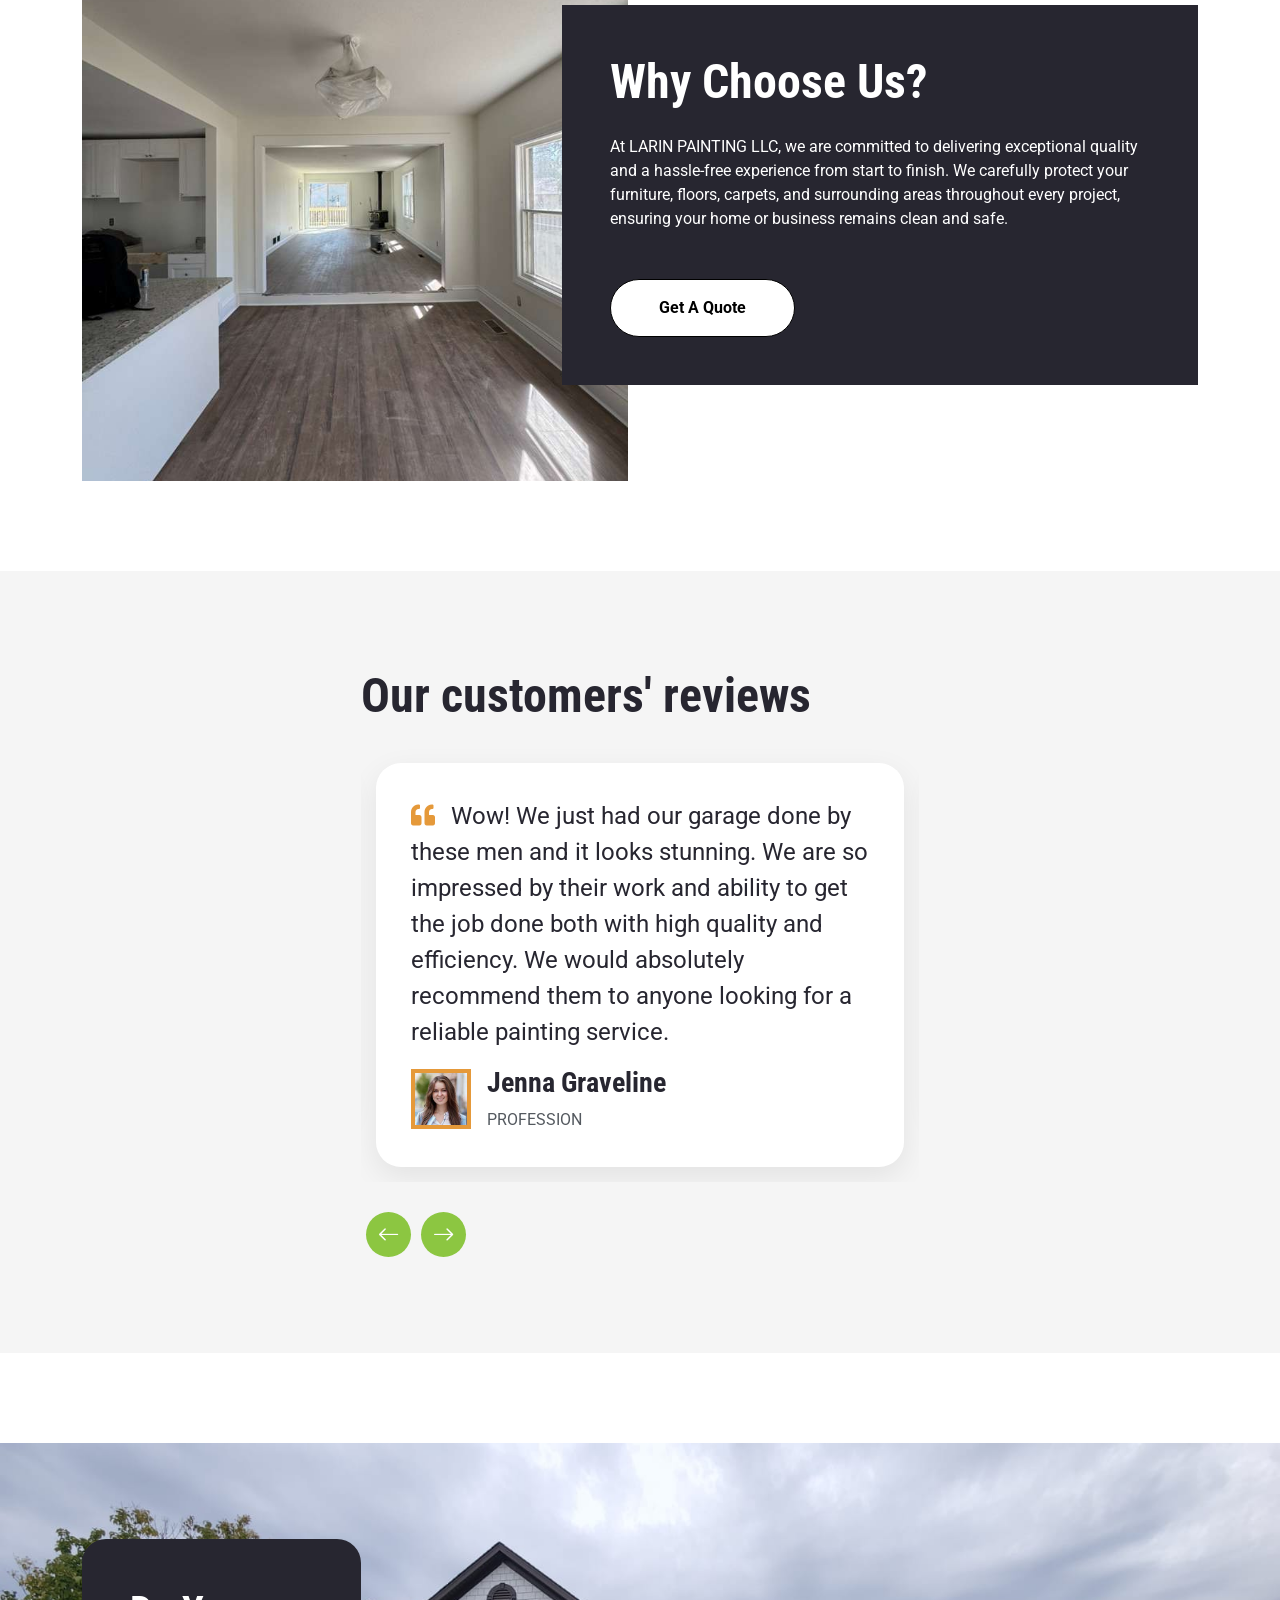
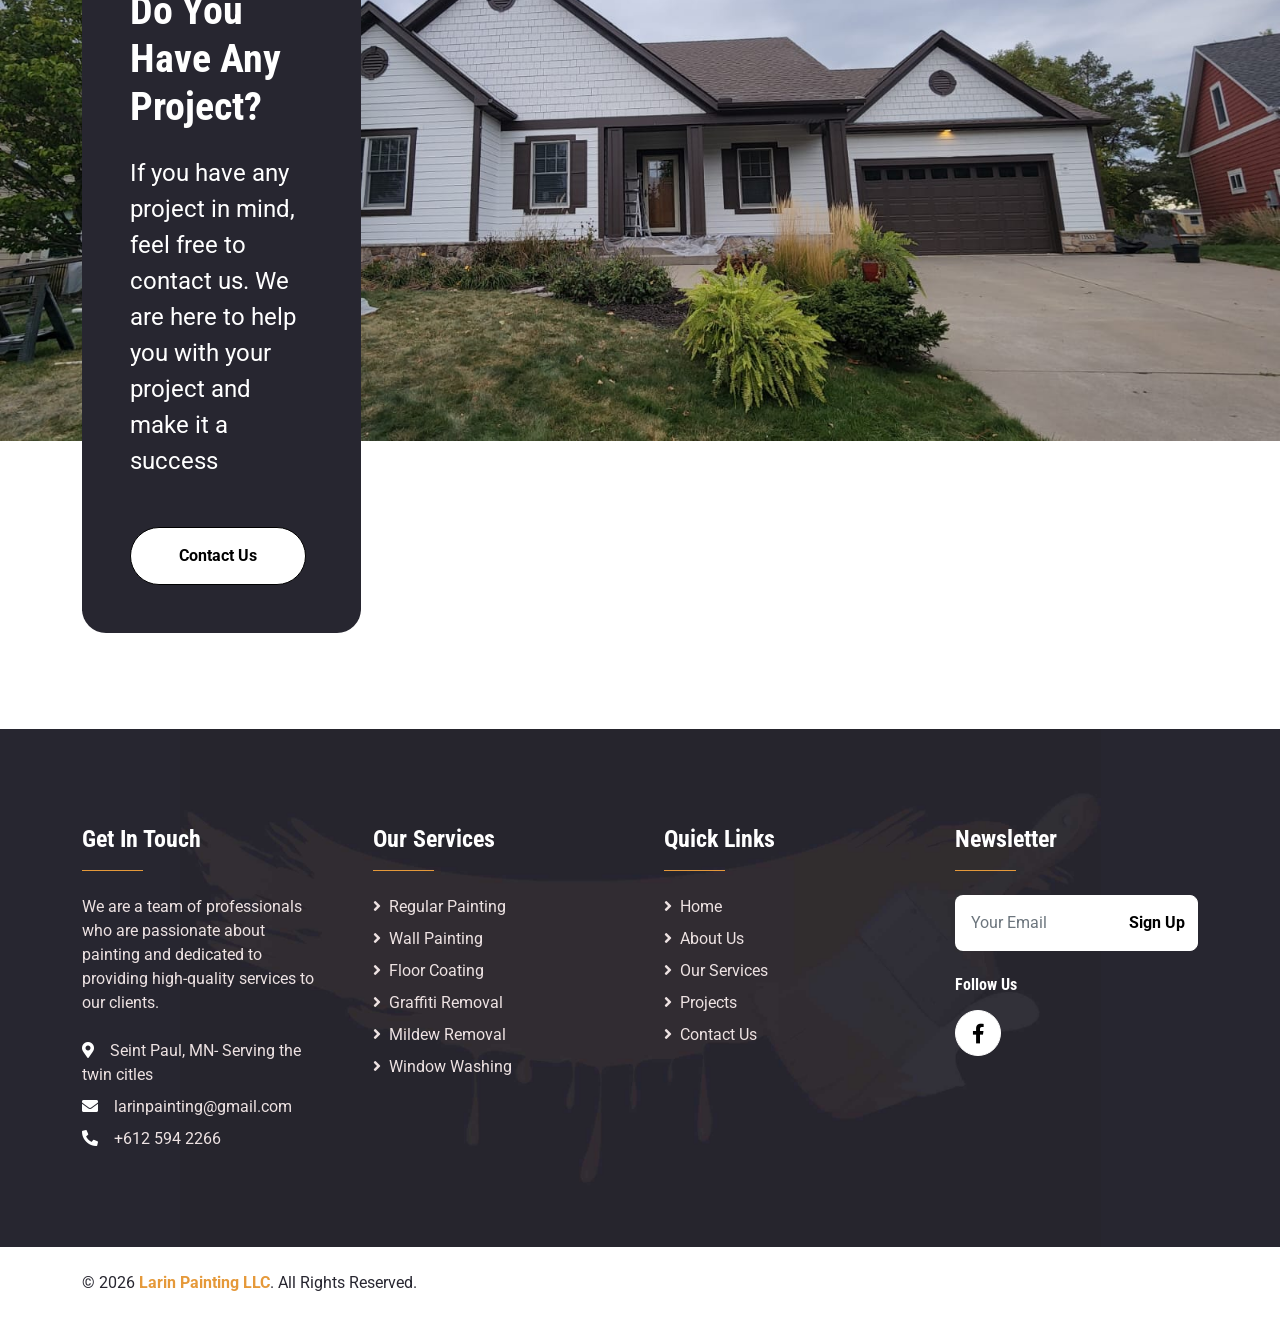
==== commit 6fb5fe67: "Rediseño de servicios" ====
--- a/index.html
+++ b/index.html
@@ -501,7 +501,7 @@
       <div class="container py-5">
         <div class="row g-0 justify-content-center">
           <div class="col-lg-6">
-            <h1 class="display-5 mb-4">Testimonials</h1>
+            <h1 class="display-5 mb-4">Our customers' reviews</h1>
             <div class="owl-carousel testimonial-carousel">
               <div class="testimonial-item">
                 <p class="fs-4 fw-normal text-dark">
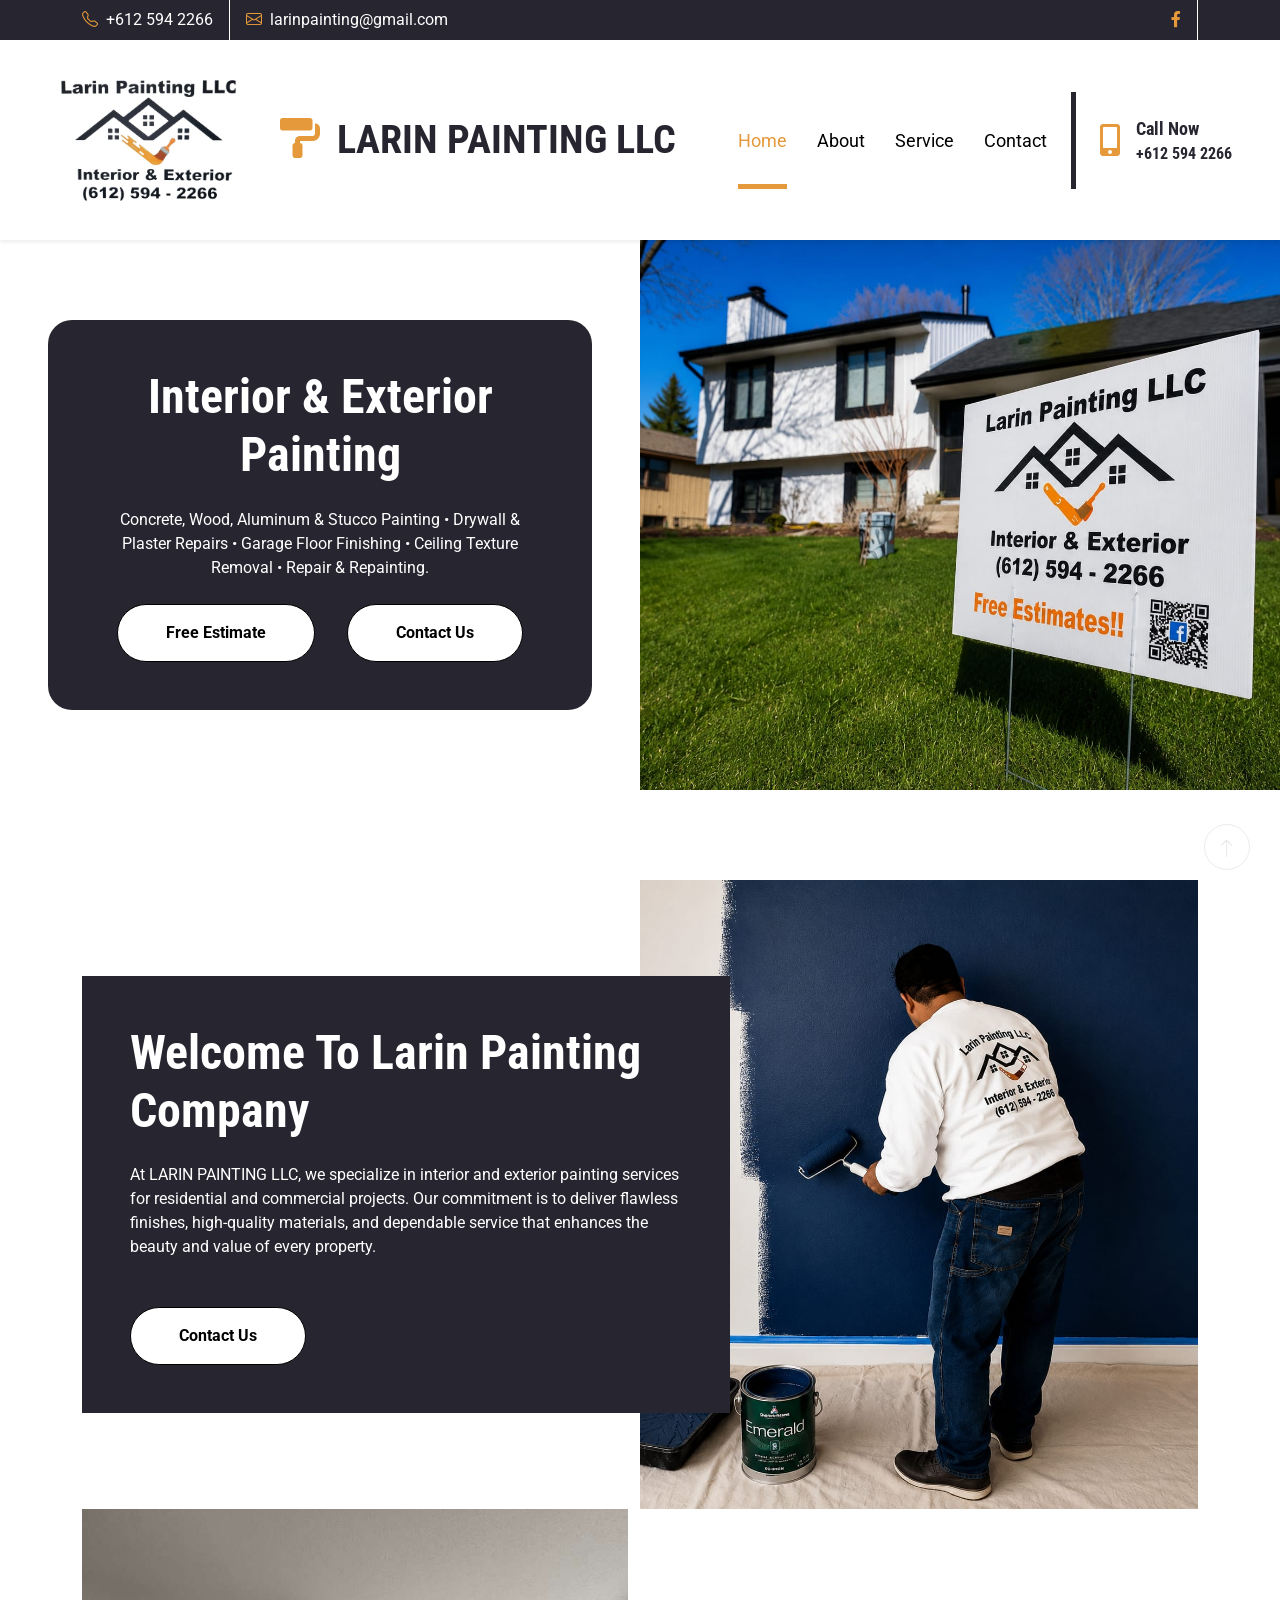
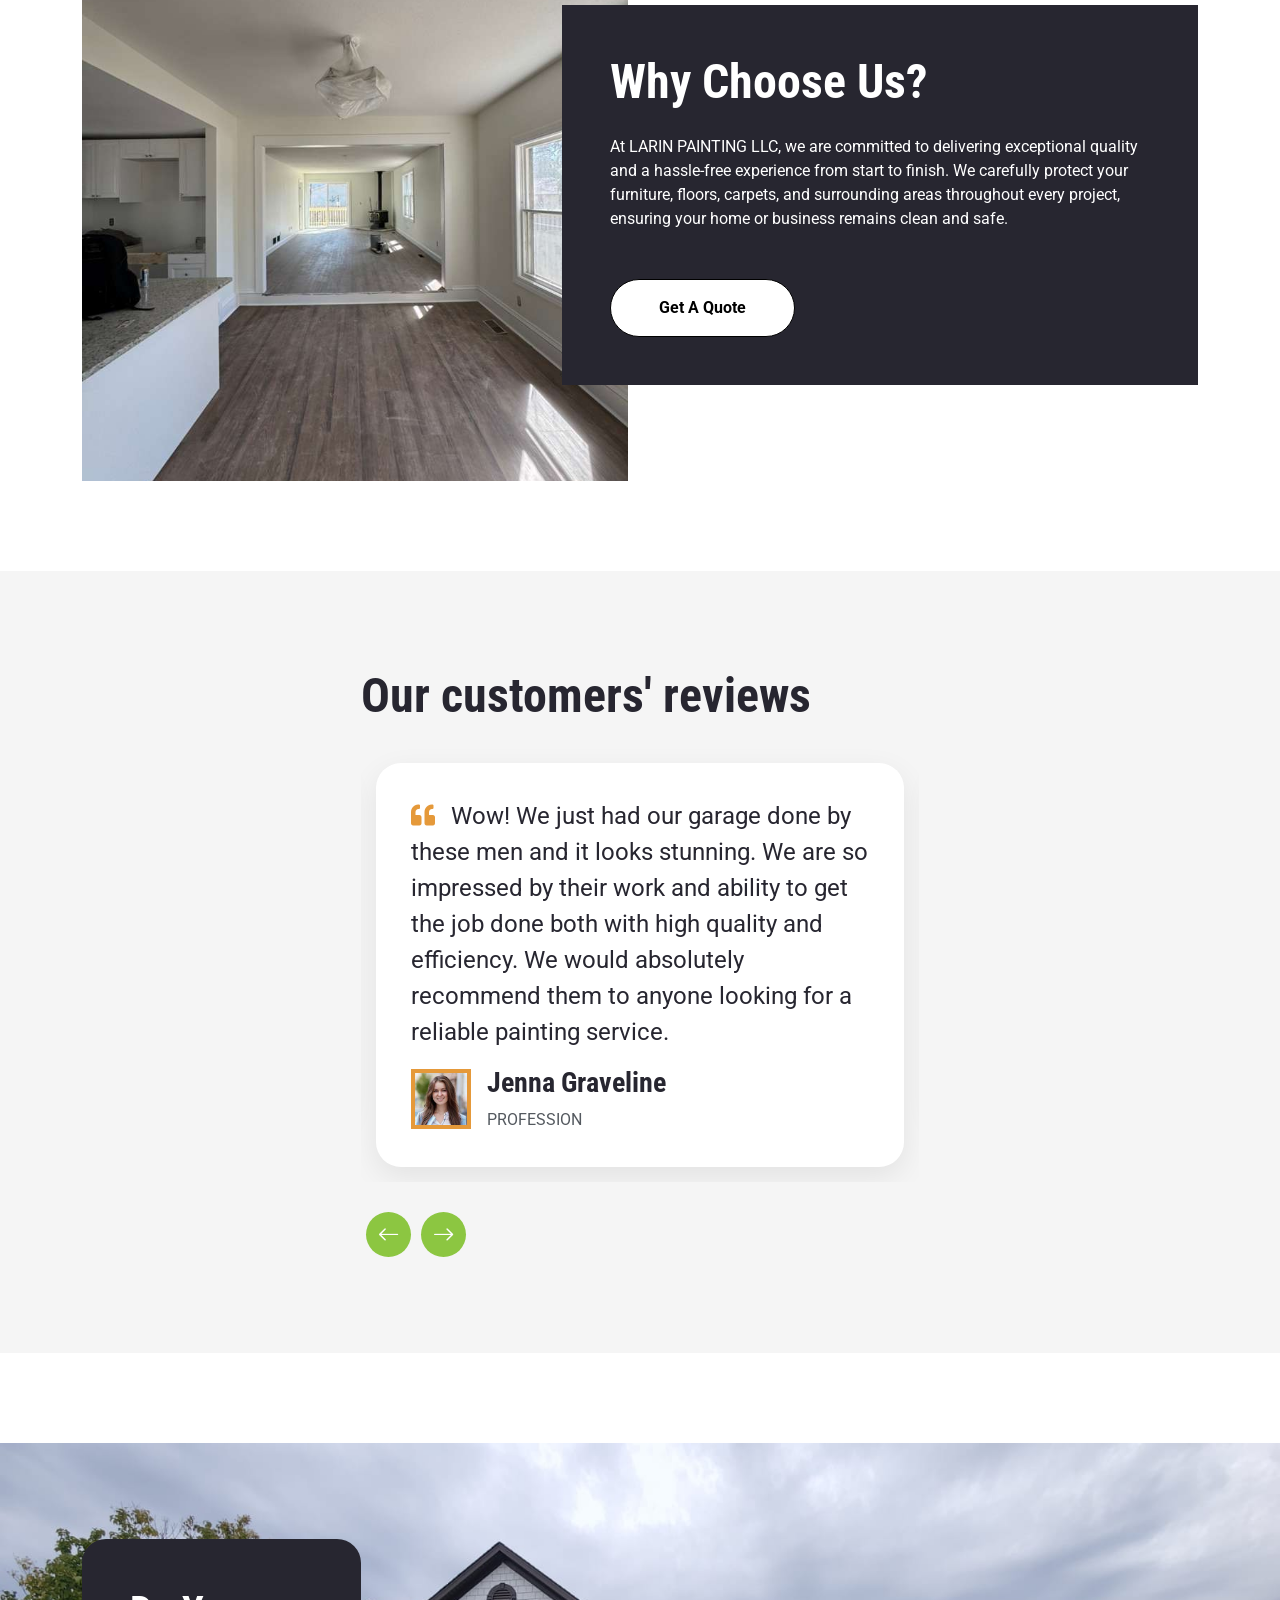
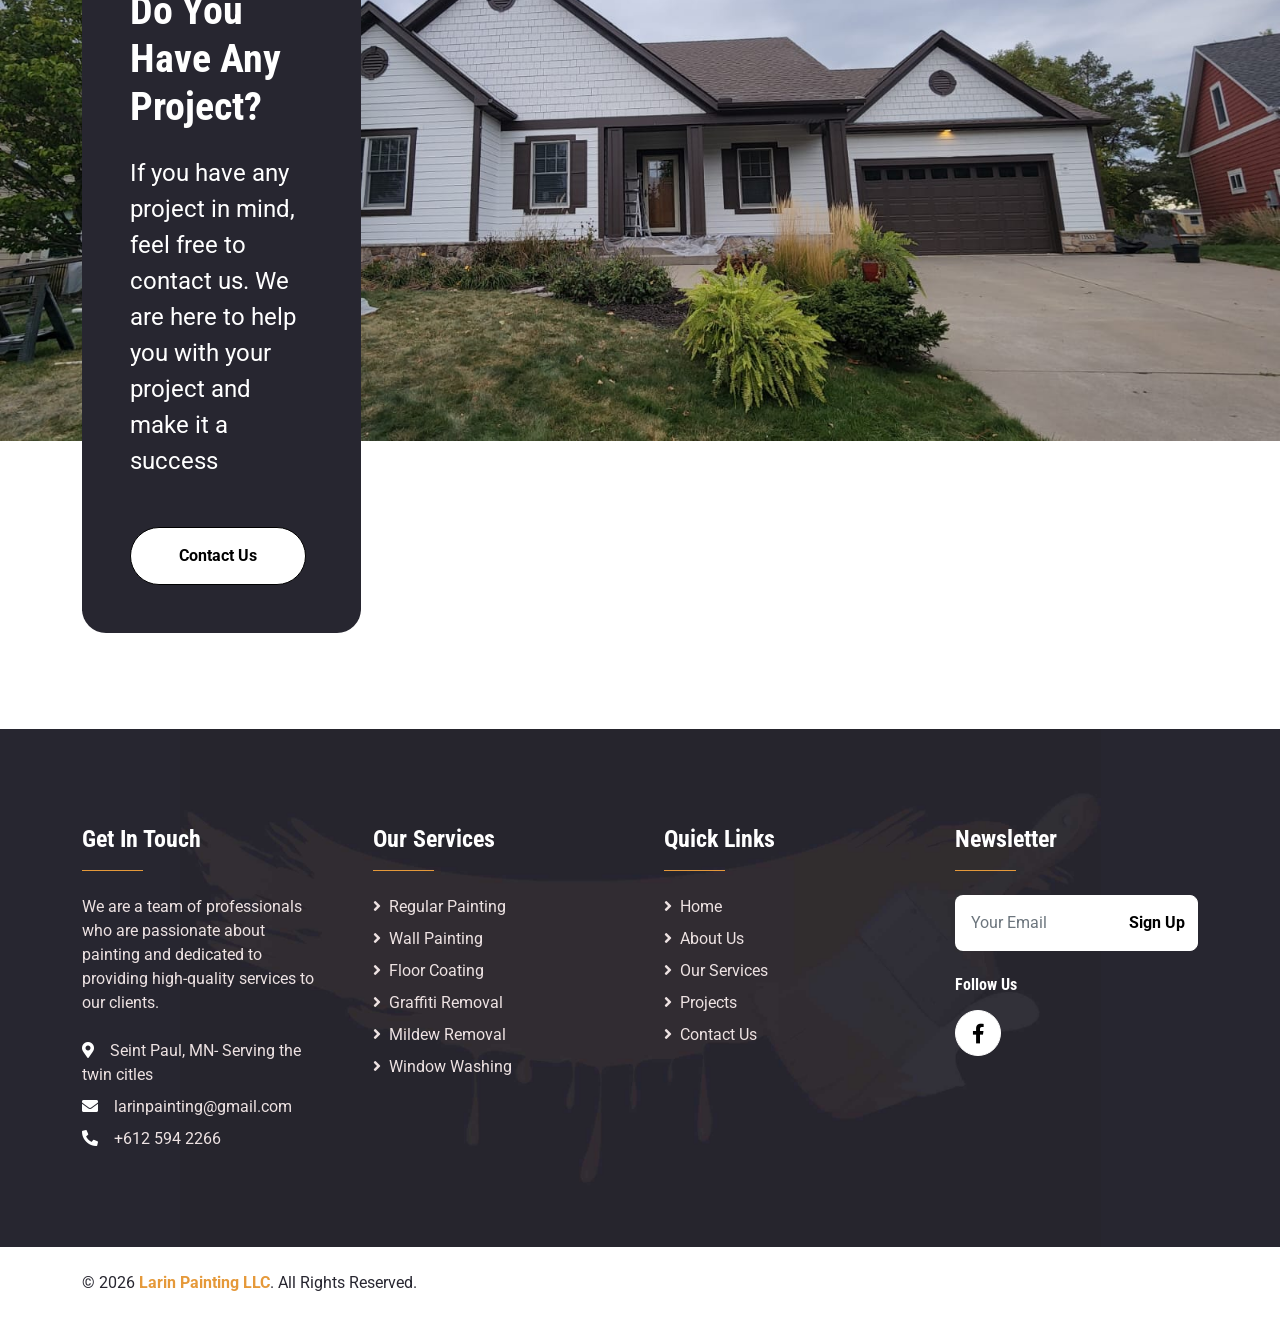
==== commit 22c0c5ce: "Rediseño de testimonios" ====
--- a/index.html
+++ b/index.html
@@ -534,7 +534,7 @@
                 <div class="d-flex align-items-center">
                   <img
                     class="img-fluid p-1 bg-secondary"
-                    src="img/testimonial-1.jpg"
+                    src="img/testimonial-3.jpeg"
                     alt=""
                   />
                   <div class="ps-3">
@@ -553,7 +553,7 @@
                 <div class="d-flex align-items-center">
                   <img
                     class="img-fluid p-1 bg-secondary"
-                    src="img/testimonial-2.jpg"
+                    src="img/testimonial-4.jpeg"
                     alt=""
                   />
                   <div class="ps-3">
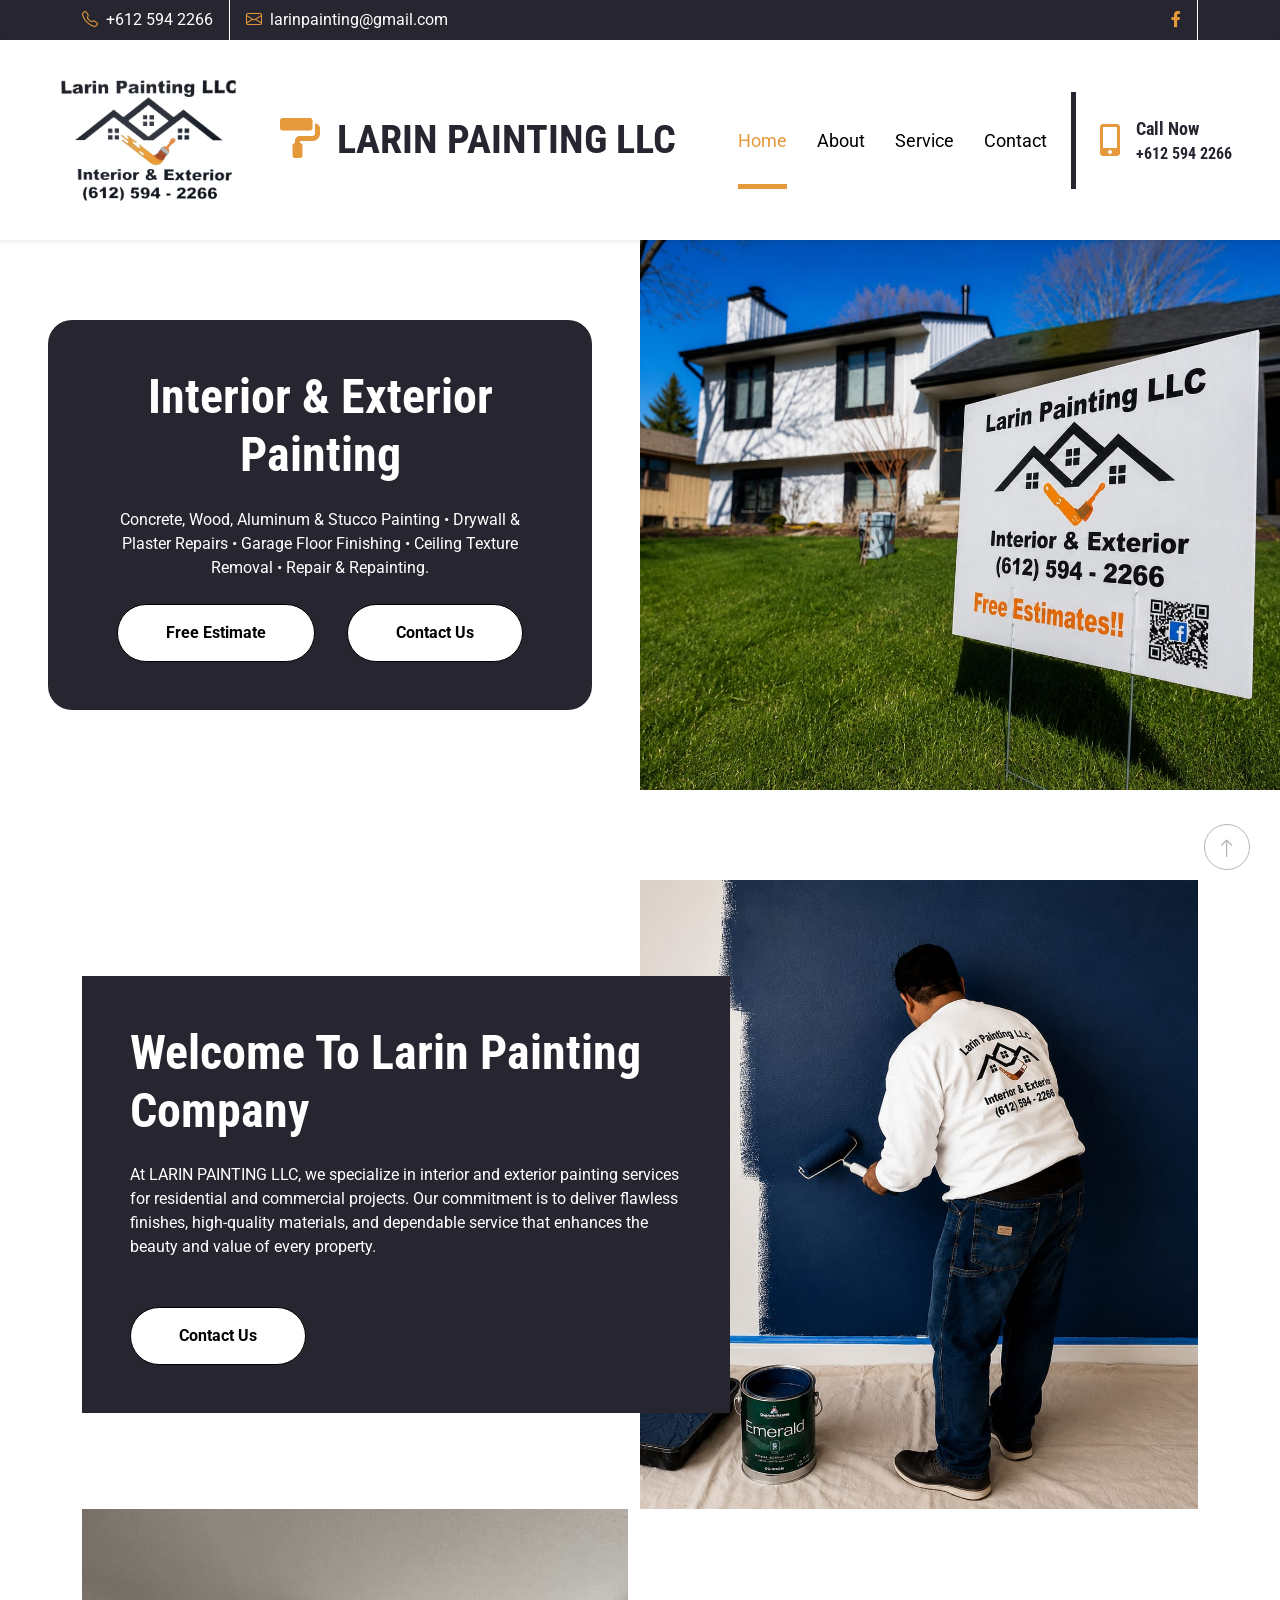
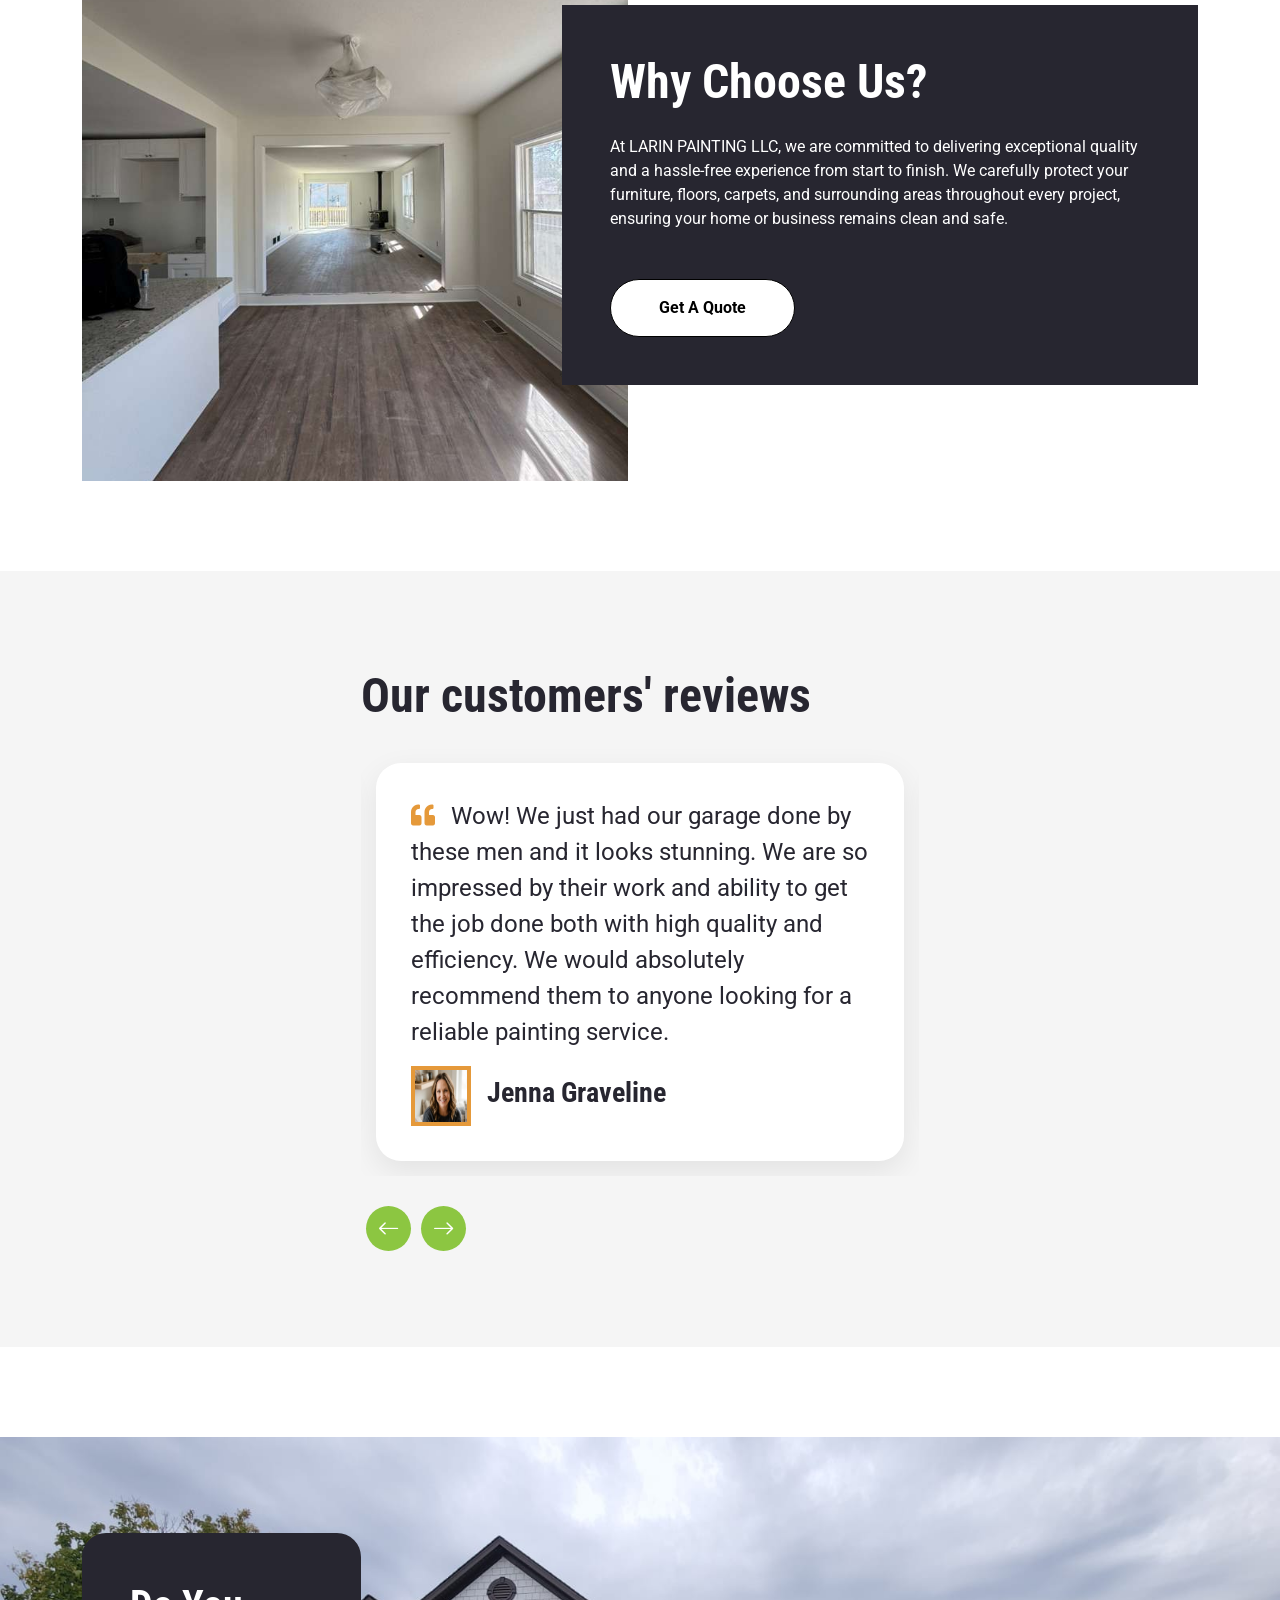
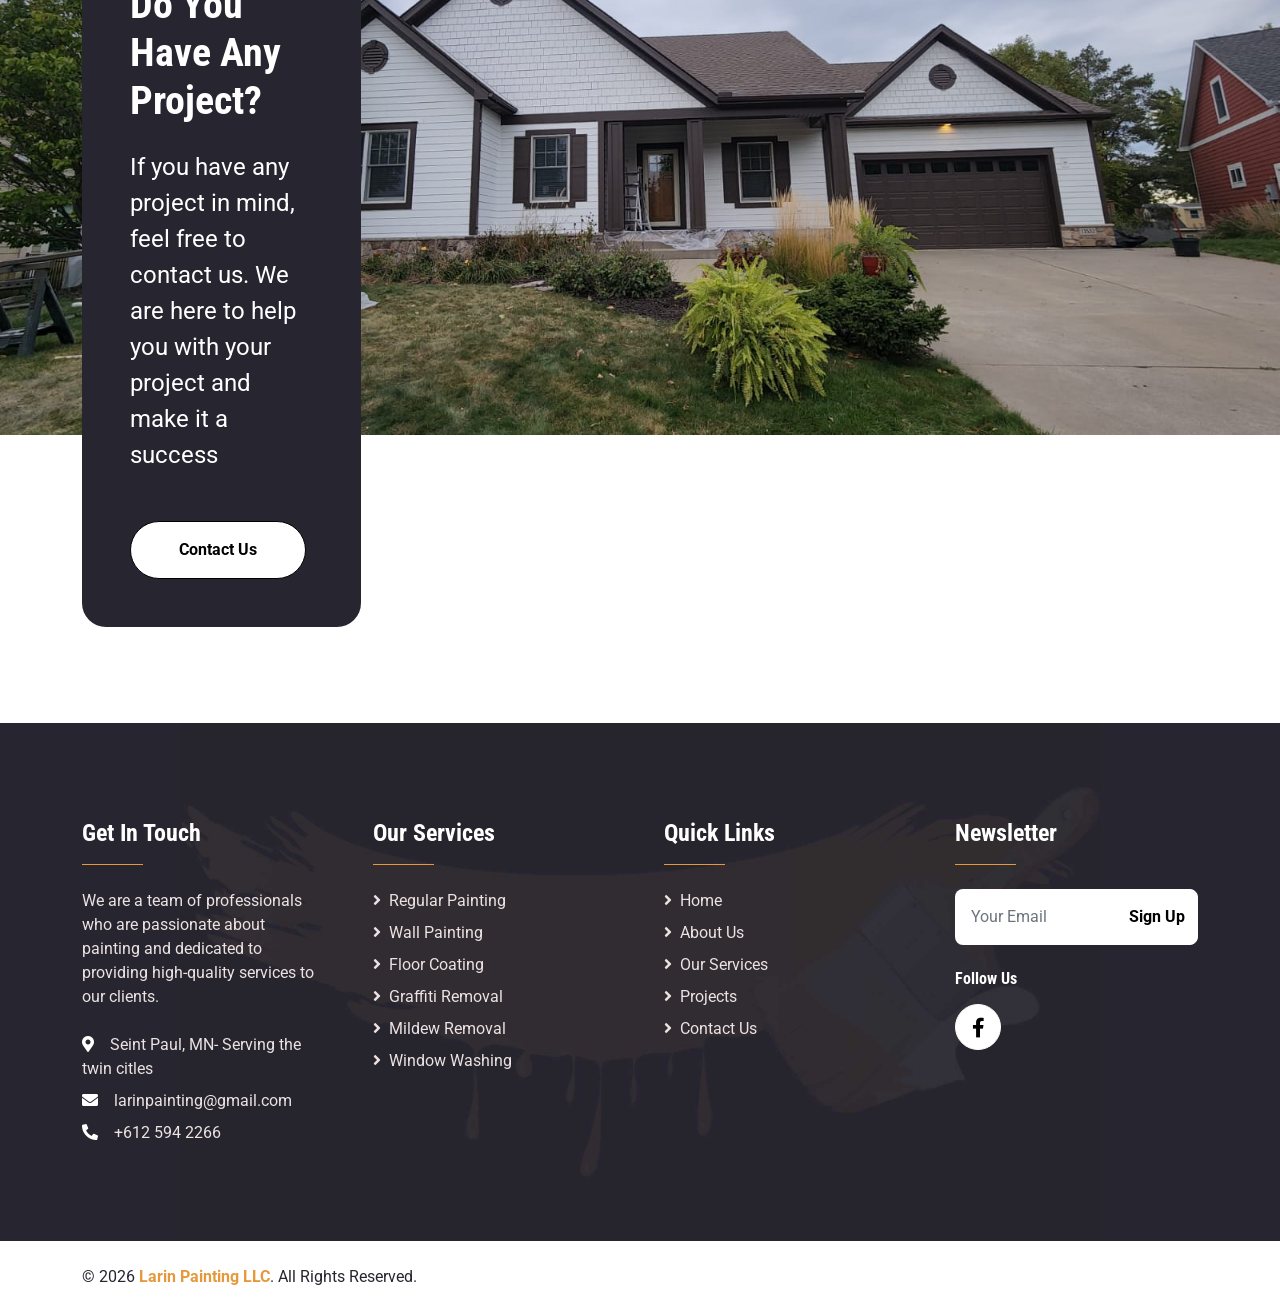
==== commit 6e7f6913: "Rediseño de testimonios" ====
--- a/index.html
+++ b/index.html
@@ -515,12 +515,12 @@
                 <div class="d-flex align-items-center">
                   <img
                     class="img-fluid p-1 bg-secondary"
-                    src="img/testimonial-1.jpg"
+                    src="img/testimonial-1.jpeg"
                     alt=""
                   />
                   <div class="ps-3">
                     <h3>Jenna Graveline</h3>
-                    <span class="text-uppercase">Profession</span>
+                    <!-- <span class="text-uppercase">Profession</span> -->
                   </div>
                 </div>
               </div>
@@ -539,7 +539,7 @@
                   />
                   <div class="ps-3">
                     <h3>Sandra Ramirez</h3>
-                    <span class="text-uppercase">Profession</span>
+                    <!-- <span class="text-uppercase">Profession</span> -->
                   </div>
                 </div>
               </div>
@@ -558,7 +558,7 @@
                   />
                   <div class="ps-3">
                     <h3>Daniel Schouveller</h3>
-                    <span class="text-uppercase">Profession</span>
+                    <!-- <span class="text-uppercase">Profession</span> -->
                   </div>
                 </div>
               </div>
@@ -577,7 +577,7 @@
                   />
                   <div class="ps-3">
                     <h3>Maria K. Siddiqui</h3>
-                    <span class="text-uppercase">Profession</span>
+                    <!-- <span class="text-uppercase">Profession</span> -->
                   </div>
                 </div>
               </div>
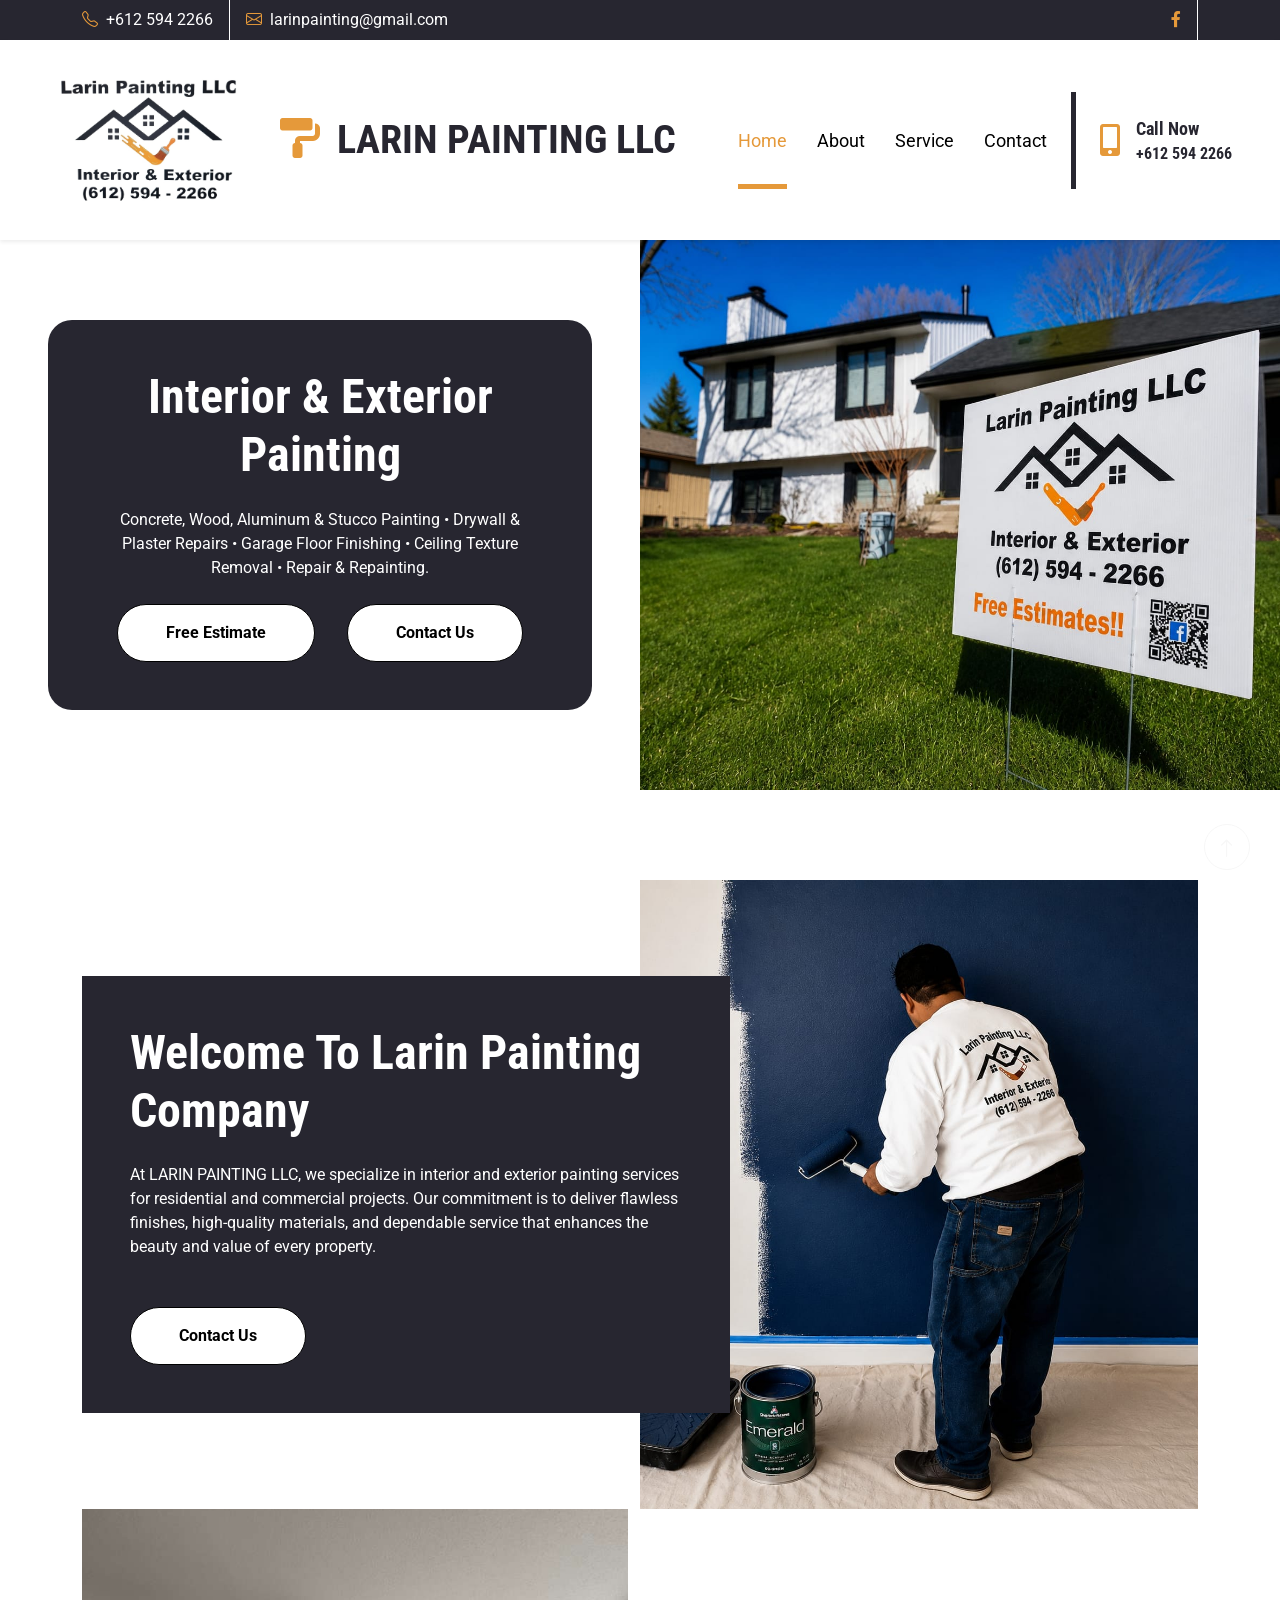
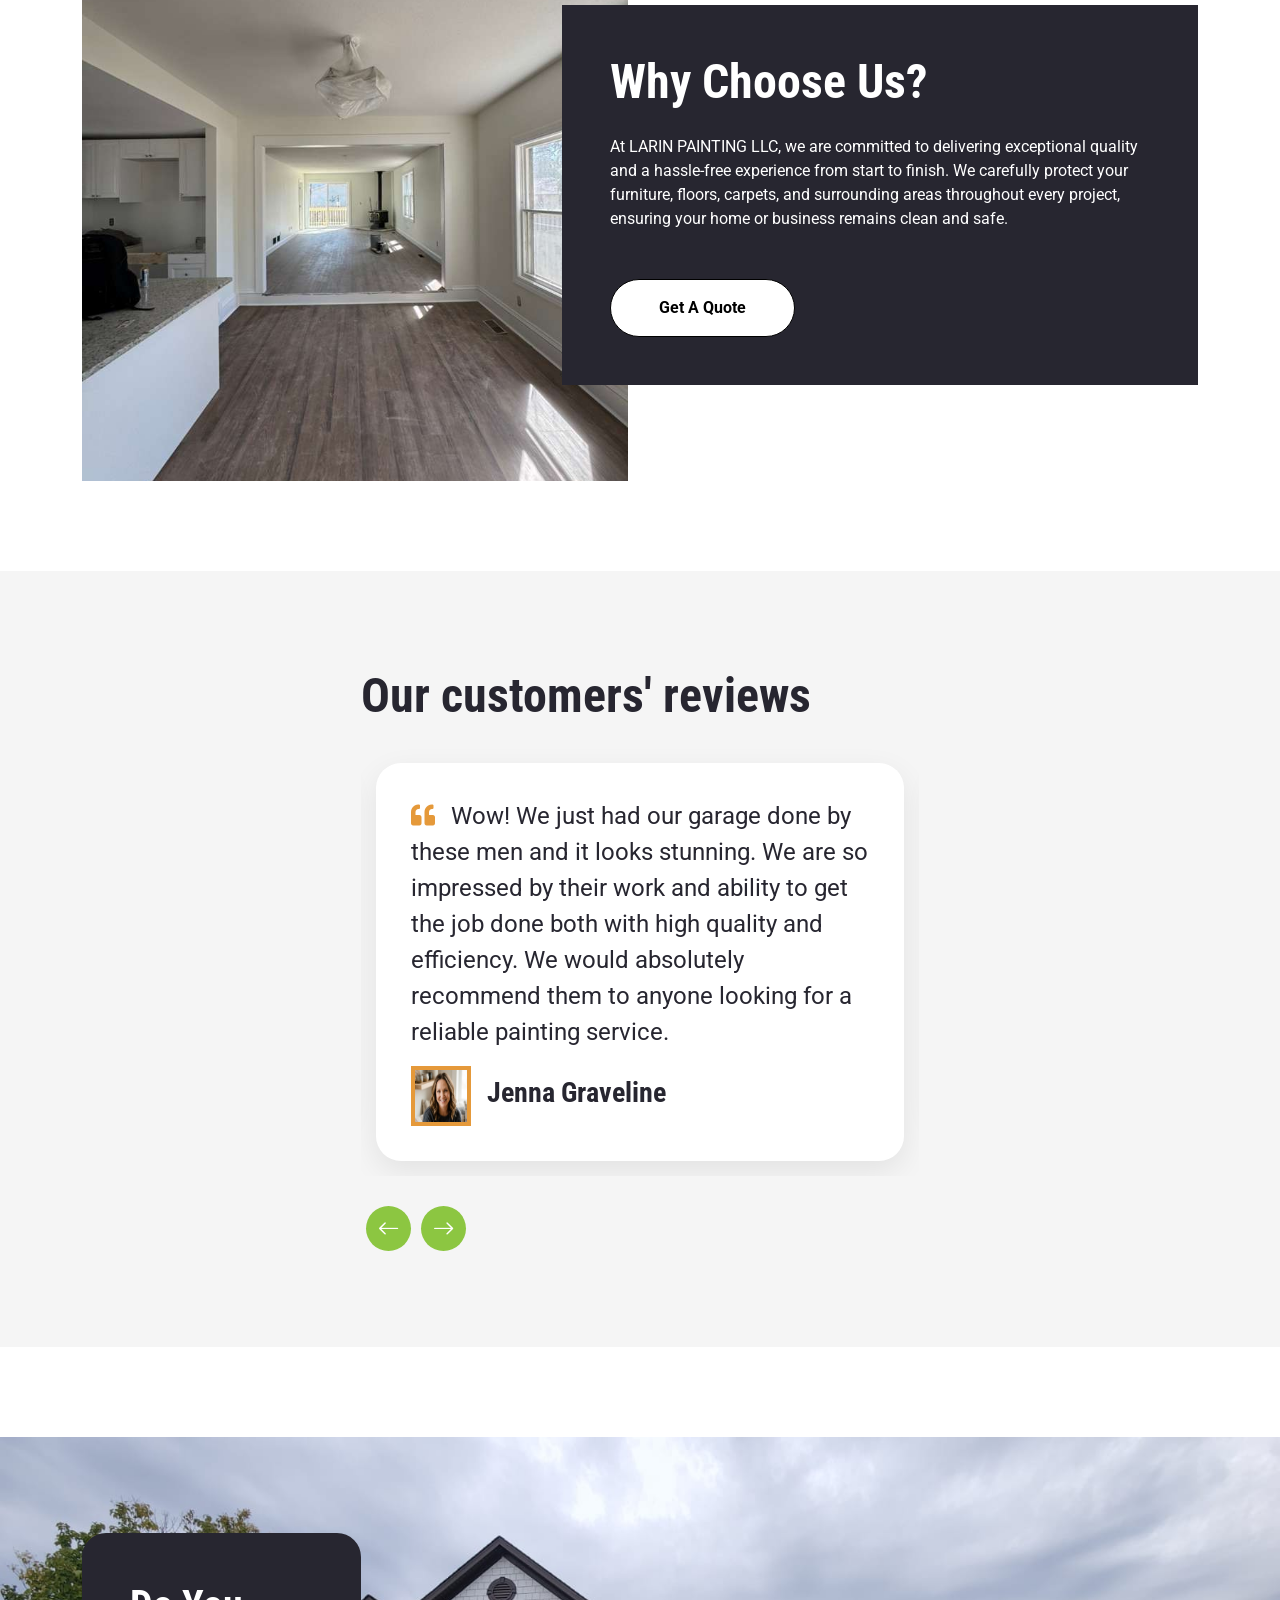
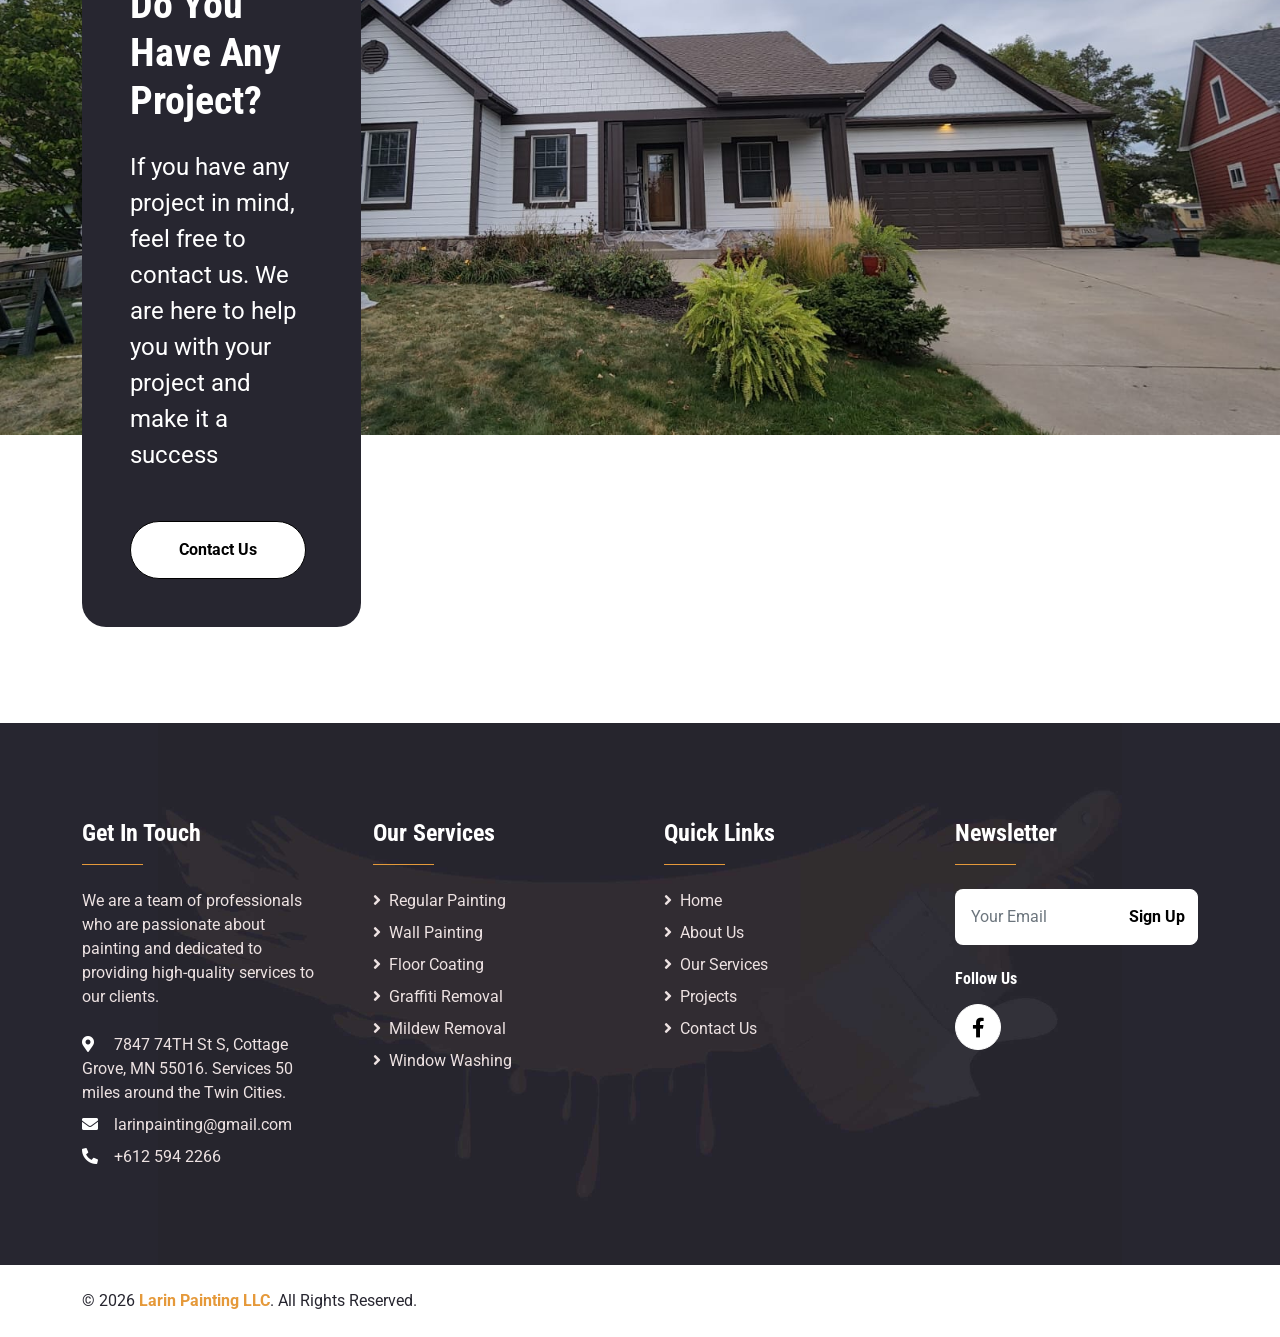
==== commit bcb2c14f: "Nuevas imagenes" ====
--- a/index.html
+++ b/index.html
@@ -777,8 +777,9 @@
               and dedicated to providing high-quality services to our clients.
             </p>
             <p class="mb-2">
-              <i class="fa fa-map-marker-alt text-primary me-3"></i>Seint Paul,
-              MN- Serving the twin citles
+              <i class="fa fa-map-marker-alt text-primary me-3"></i>
+              7847 74TH St S, Cottage Grove, MN 55016. Services 50 miles around
+              the Twin Cities.
             </p>
             <p class="mb-2">
               <i class="fa fa-envelope text-primary me-3"></i
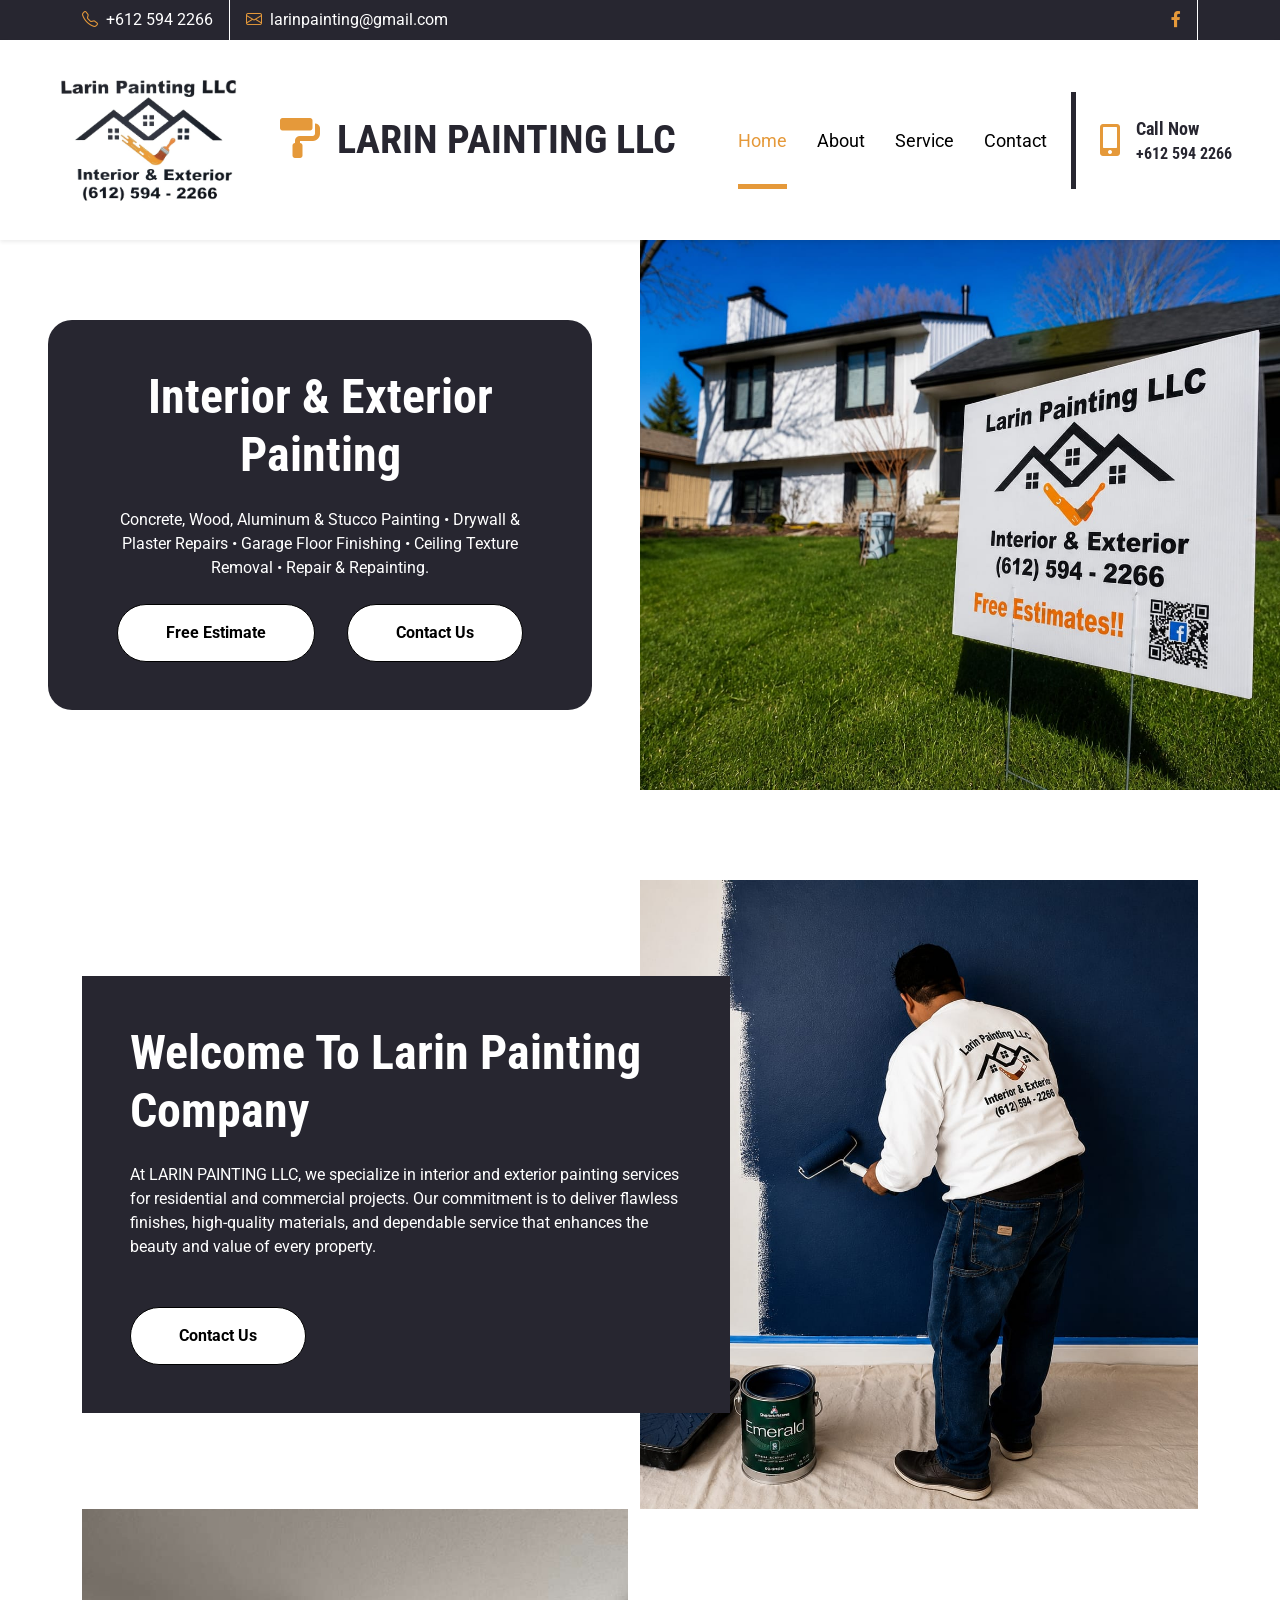
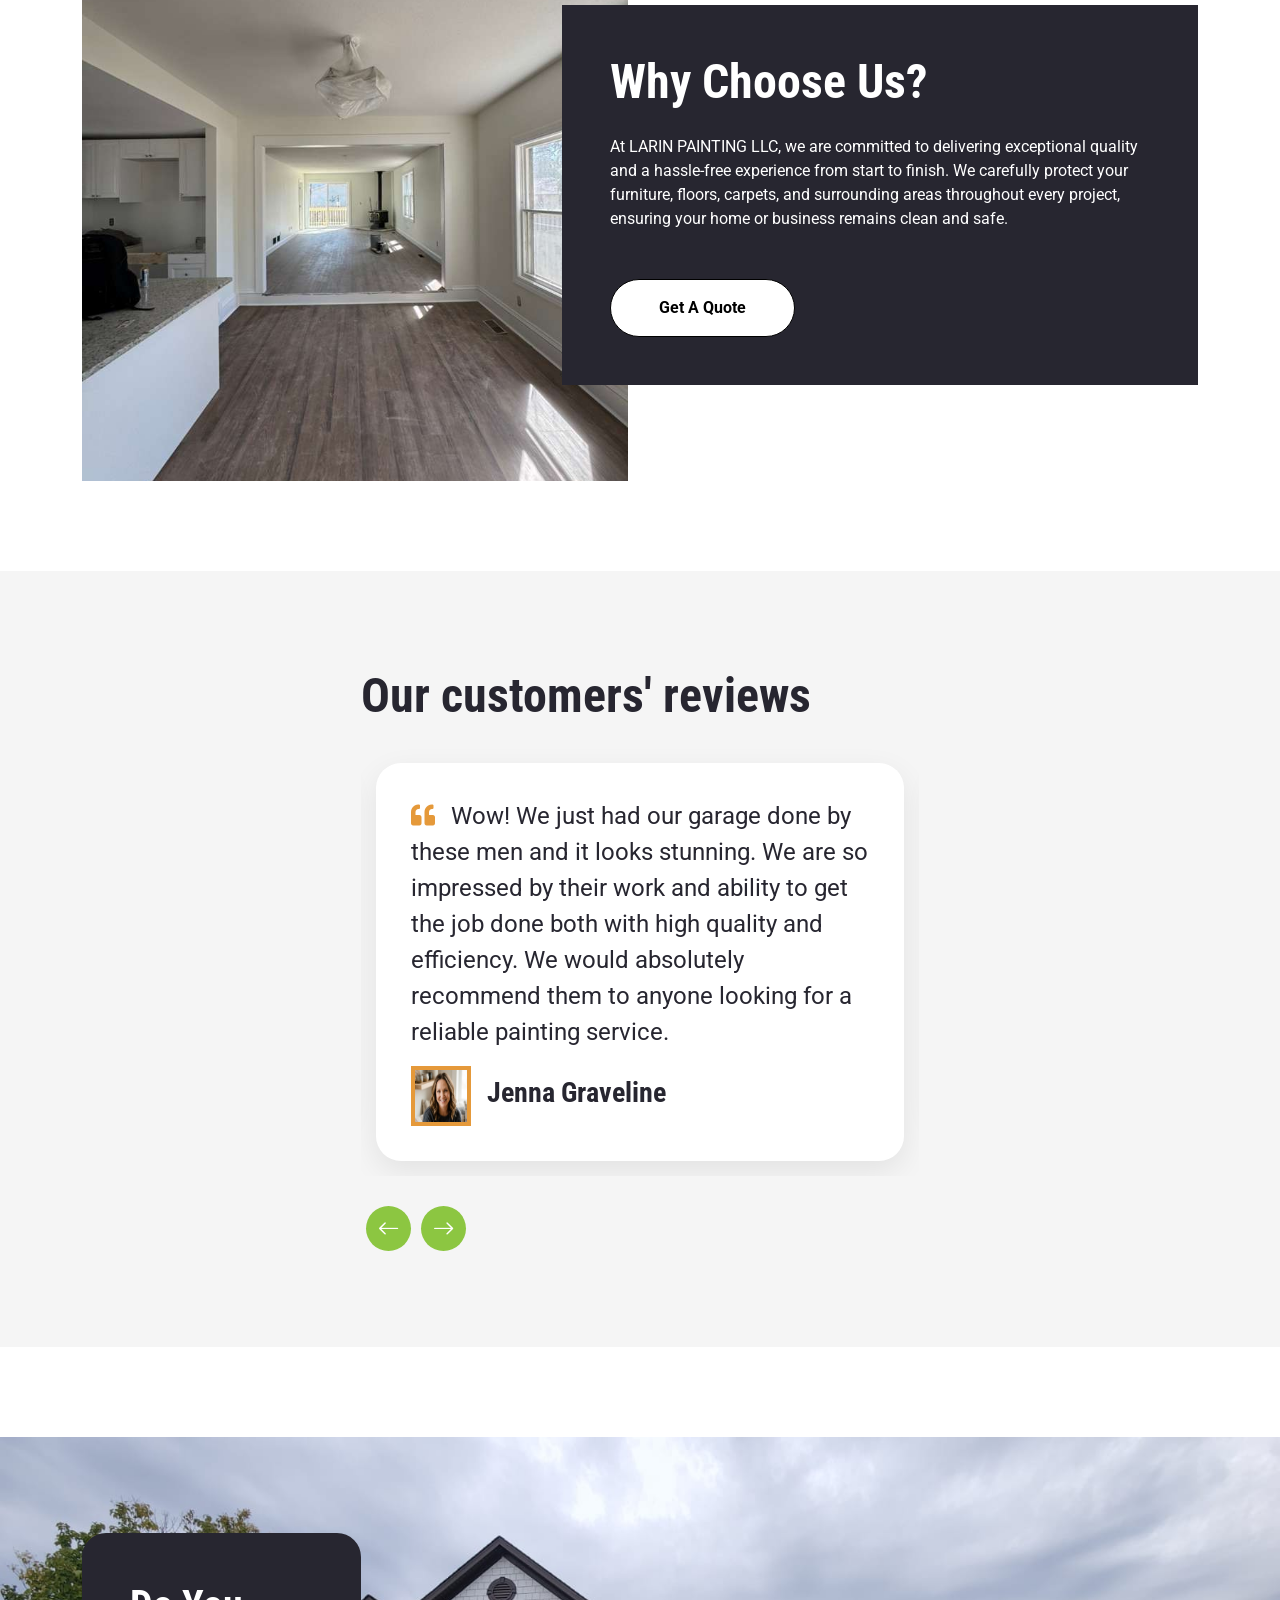
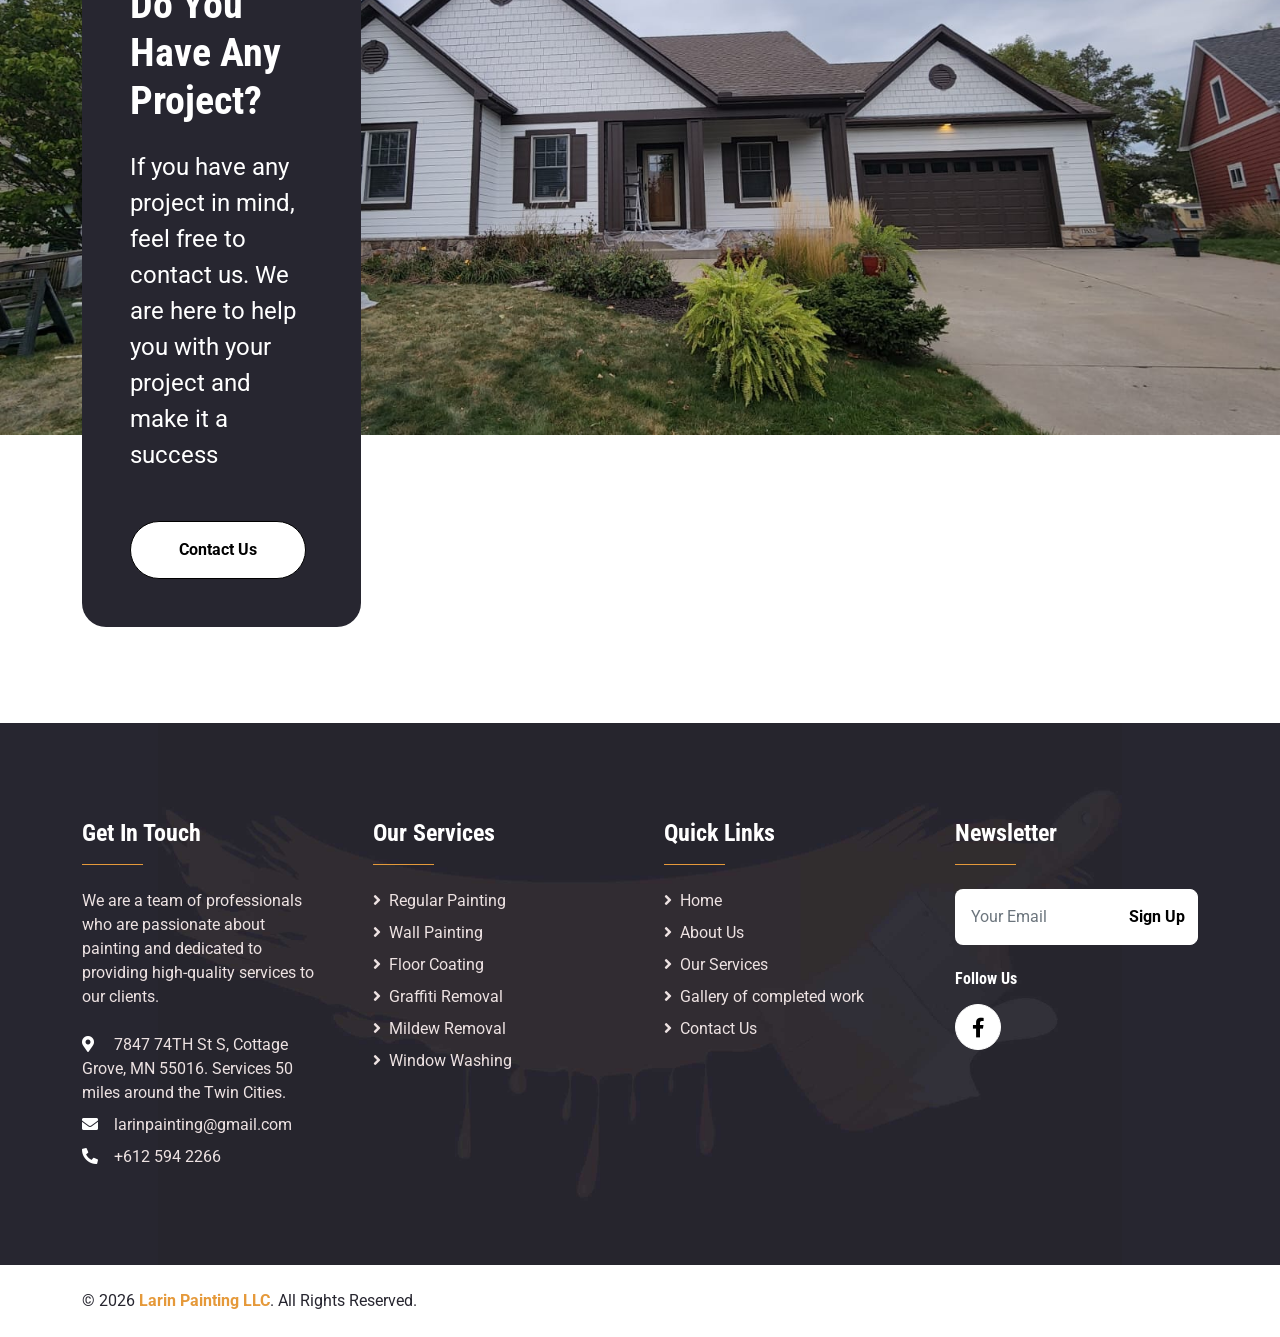
==== commit d7fdc8c6: "Correción de Proyectos" ====
--- a/index.html
+++ b/index.html
@@ -823,11 +823,12 @@
               <a class="text-light mb-2" href="about.html"
                 ><i class="fa fa-angle-right me-2"></i>About Us</a
               >
-              <a class="text-light mb-2" href="services.html"
+              <a class="text-light mb-2" href="service.html"
                 ><i class="fa fa-angle-right me-2"></i>Our Services</a
               >
               <a class="text-light mb-2" href="projects.html"
-                ><i class="fa fa-angle-right me-2"></i>Projects</a
+                ><i class="fa fa-angle-right me-2"></i>Gallery of completed
+                work</a
               >
               <a class="text-light" href="contact.html"
                 ><i class="fa fa-angle-right me-2"></i>Contact Us</a
